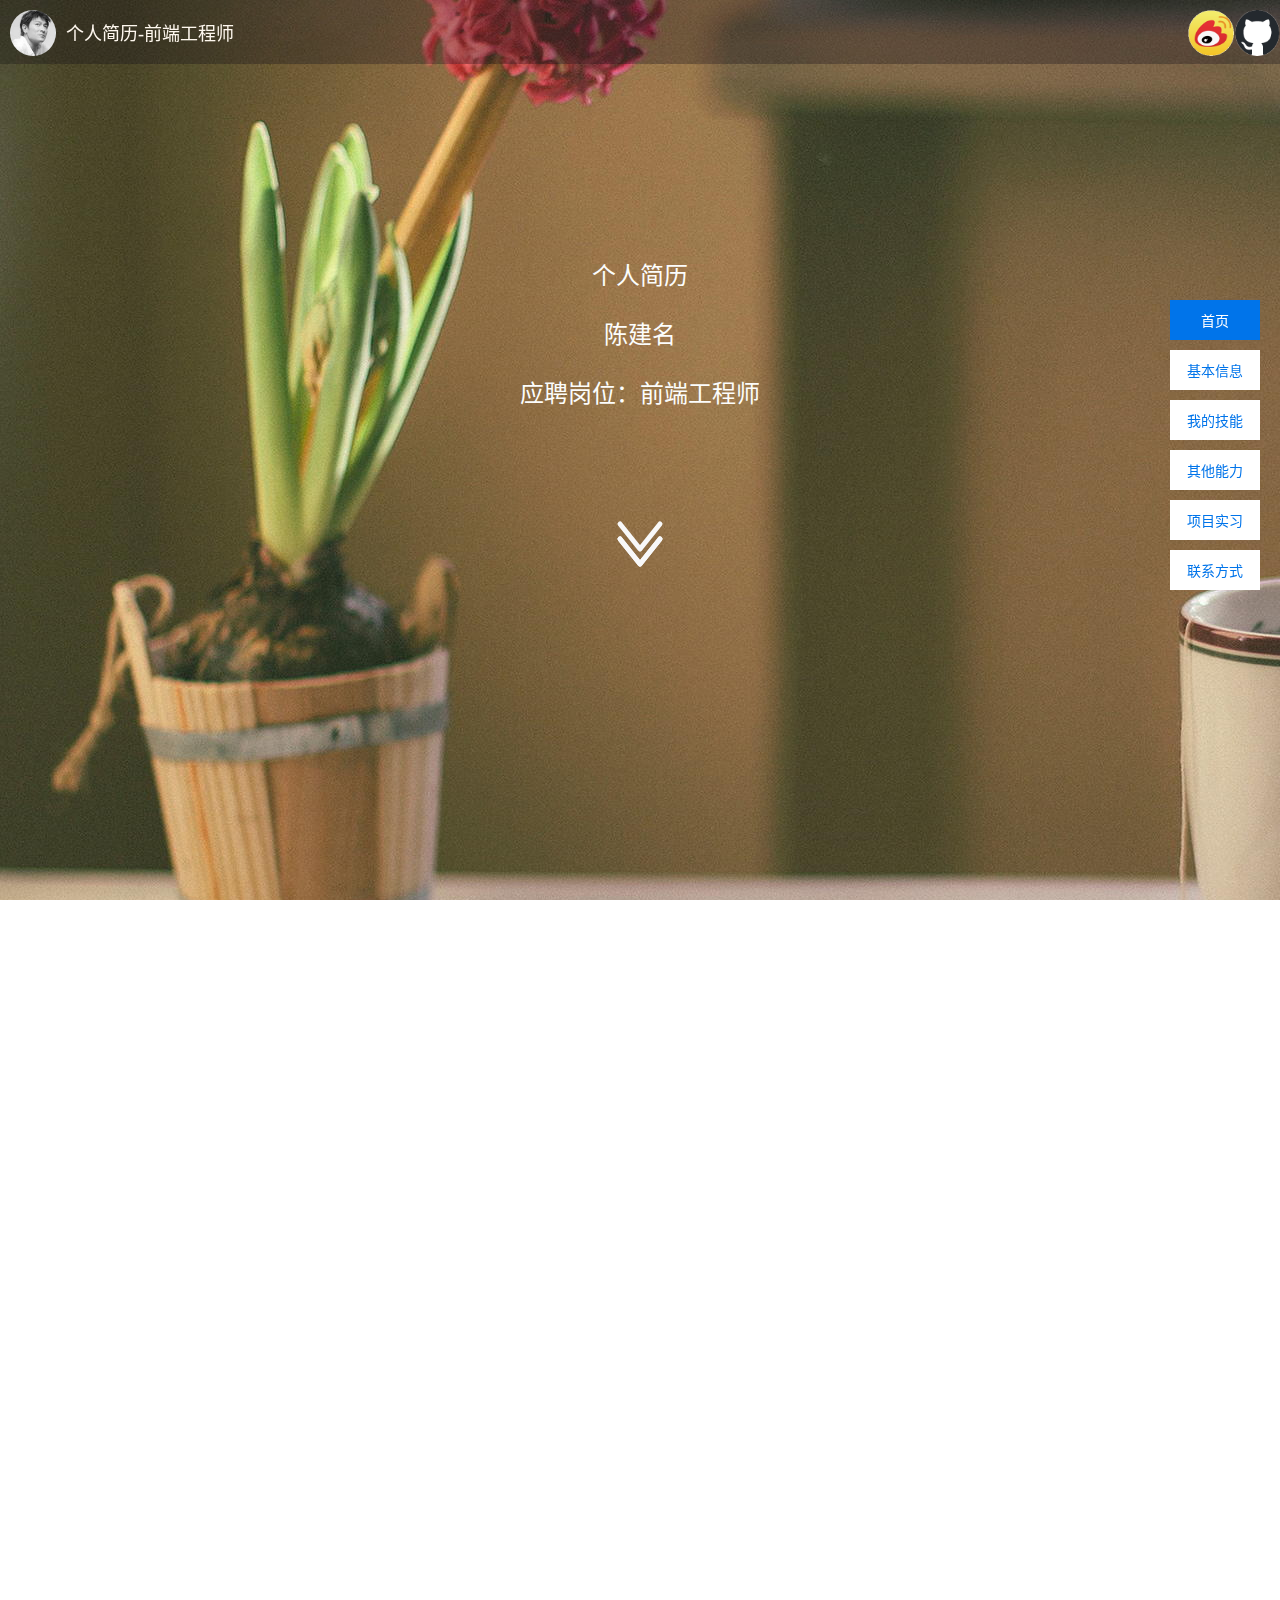
==== index.html @ e1032982 "finish the 3rd page" ====
<!DOCTYPE html>
<html lang="zh-CN">
<head>
<meta charset="utf-8">
<meta content="width=device-width, initial-scale=1, maximum-scale=1, user-scalable=0" name="viewport">
<title>前端工程师-简历</title>
<link rel="stylesheet" href="css/jquery.fullPage.css">
<link rel="stylesheet" href="css/index.css">
<script src="js/jquery-1.8.3.min.js"></script>
<script src="js/jquery.fullPage.min.js"></script>
<script src="js/index.js"></script>
<script src="js/jqbar.js" type="text/javascript"></script>
</head>

<body>
	<div class="banner-top">
		<img class="head" src="images/head.jpg"/>
		<div class="re" alt="Resume-ChenJianming">个人简历-前端工程师</div>
		<img class="social-network" src="images/github.png">
		<img class="social-network" src="images/sinaweibo.png">
	</div>

	<ul id="menu">
		<li data-menuanchor="page1" class="active"><a href="#page1">首页</a></li>
		<li data-menuanchor="page2"><a href="#page2">基本信息</a></li>
		<li data-menuanchor="page3"><a href="#page3">我的技能</a></li>
		<li data-menuanchor="page4"><a href="#page4">其他能力</a></li>
		<li data-menuanchor="page5"><a href="#page5">项目实习</a></li>
		<li data-menuanchor="page6"><a href="#page6">联系方式</a></li>
	</ul>

	<div id="dowebok">
	
		<div class="section">			<!-- 第一页 -->
			<div class="box1">
				<div class="b1-text">
					<p >个人简历</p>
					<p>陈建名</p>
					<p>应聘岗位：前端工程师</p>
					<div id="down">
						<canvas id="downCanvas" width="50" height="50">你的浏览器不支持canvas，请下载更新版本的浏览器
						</canvas>
					</div>
				</div>
			</div>

		</div>
		<div class="section">
			<div class="box2">					<!-- 第二页 -->
				<div class="box2-top">
						<!-- 上半边内容 -->
					<img class="b2-me" src="images/me2.png"/>
					<ul class="b2-text">
						<li><img src="images/user.png"><a>姓名：陈建名</a></li>
						<li><img src="images/home.png"><a>家乡：四川宜宾</a></li>
						<li><img src="images/win.png"><a>学历：硕士</a></li>
						<li><img src="images/world.png"><a>学校：北京邮电大学</a></li>
						<li><img src="images/phone.png"><a>英语：CET-6</a></li>
						<li><img src="images/mail.png"><a>兴趣：运动、旅游</a></li>
					</ul>

				</div>
				<div class="box2-bottom">
					<!-- 下半边内容 -->
					<ul>
						<p class="follow">心路历程</p>
						<li>在求职路上不断探索的我，2015年大学毕业进入银行电子银行部，对我来说诗和远方越来越远。体制、悠闲、乏味的生活方式并不是我的Style，理想还在么？</li>
						<img src="images/arrow.png">
						<li>2016年，重新思考自己的未来，寻找到自己的快乐才是生活和工作向前走的最佳动力。前端技术再一次来到了我的面前，coding给我带来了浸入感。</li>
						<img src="images/arrow.png">
						<li>2017年：</br>心之所向，素履以往；</br>生如逆旅，一苇以航。</br>Fllowing My Heart!相信未来的一切会更佳美好。</li>
					</ul>
				</div>
			</div>
		</div>
		<div class="section">
			<div class="box3">     <!--  第三页内容 -->
				<div class="b3-left">
					<ul class="logos">
						<li class="htmllogo"></li>
						<li class="csslogo"></li>
						<li class="jslogo"></li></br>
						<li class="jquerylogo"></li>
						<li class="reactlogo"></li>
					</ul>
					<!-- <div >
						<img  scr=".images/html.png">
						<img  scr=".images/css.png">
						<img  scr=".images/js.png"></br>
						<img scr=".images/jquery.png">
						<img  scr=".images/react.png">
					</div> -->
					<!-- 第三页 -->
					<div class="container">
						<div class="six columns">
							<div class="bars MT30">
								<div id="bar-1">
								</div>
								<div id="bar-2">
								</div>
								<div id="bar-3">
								</div>
								<div id="bar-4">
								</div>
								<div id="bar-5">
								</div>
								<div id="bar-6">
								</div>
							</div>
						</div>
					</div>
				</div>
				<div class="b3-right">
					<div class="skill-1"><p>深刻理解Web标准，熟悉HTML盒模型和各类布局方式，能够根据需求搭配css实现页面布局和交互效果等较复杂的布局。</p></div>
					<div class="skill-2"><p>熟练运用css及css3新属性，注重浏览器兼容性，掌握css预编译器Less及Sass，正在学习和实践响应式布局。</p></div>
					<div class="skill-3"><p>对闭包、作用域、面向对象编程思想有一定了解，能够熟练编写JavaScript原生代码，掌握jQuery，注重性能优化。</p></div>
					<div class="skill-4"><p>熟练使用Sublime、chrome等开发和调试工具，熟悉Gulp node.js等工具，熟悉C、C++、SQL、VB等语言。正在深入学习React.js。</p></div>
				</div>
			</div>
		</div>
		<div class="section">
			<div class="box4"> 		<!-- 	第四页内容 -->
				<h3>其他能力</h3>
				<p>定的菜单没有默认的样式，你需要自行编写</p>
			</div>
		</div>
		<div class="section">
			<div class="box5">			<!-- 第五页内容 -->
				<h3>项目实习</h3>
				<p>定的菜单没有默认的样式，你需要自行编写</p>
			</div>
		</div>
		<div class="section">
			<div class="box6">			<!-- 第六页内容 -->
				<h3>联系方式</h3>
				<p>定的菜单没有默认的样式，你需要自行编写</p>
			</div>
		</div>
	</div>

<a href="http://www.dowebok.com/" style="display: none;">dowebok</a>
<a href="http://www.dowebok.com/77.html" style="display: none;">jQuery全屏滚动插件fullPage.js</a>

</body>
</html>
---- css/index.css ----
#menu { position: fixed; right: 20px; top: 50%; width: 90px; margin: -160px 0 0; padding: 0; list-style-type: none; z-index: 70;}
#menu li { margin-top: 10px; font: 14px "Microsoft Yahei";}
#menu a { display: block; padding: 10px 0; background-color: #fff; color: #0074EA; text-align: center; text-decoration: none;}
#menu .active a { color: #fff; background-color: rgb(0, 116, 234);}
.banner-top {height: 64px; width:100%;  position: fixed;z-index: 100;background-color: #ADADAD;background: rgba(14, 10, 22,0.3);filter:alpha(opacity=30); }
.re{ margin-top: 19px; color:#FFF8EF;font-size: 18px;display: inline-block;}
.head {height: 46px;width:46px; float: left;margin: 10px;border-radius: 23px; -webkit-border-radius:23px; vertical-align: middle;}
.social-network {height: 46px;width:46px;float: right;border-radius: 23px; -webkit-border-radius:23px;padding-top: 10px; padding-bottom: 10px;}
.section {  font: 18px "Microsoft Yahei"; color: #393939;}
.box1 { position: relative; width:100%; height: 100%; margin: 0 auto; background-image: url(../images/11.jpg); overflow: hidden;}
.box2 { position: relative; width:100%; height: 100%; margin: 0 auto; background-image: url(../images/bg6.png); overflow: hidden;}
.box3 { position: relative; width:100%; height: 100%; margin: 0 auto; background-image: url(../images/bg3.png); overflow: hidden;}
.box4 { position: relative; width:100%; height: 100%; margin: 0 auto; background-image: url(../images/bg4.png); overflow: hidden;}
.box5 { position: relative; width:100%; height: 100%; margin: 0 auto; background-image: url(../images/bg5.png); overflow: hidden;}
.box6 { position: relative; width:100%; height: 100%; margin: 0 auto; background-image: url(../images/bg6.png); overflow: hidden;}
/*第一页的内容*/
.b1-text {width:400px;height: 450px; margin: 20% auto;text-align: center;}
.b1-text p{ font-size: 24px;color:#FCFDFC; }
@-moz-keyframes myMove {  0% {padding-top:30px;}  100% {padding-top:50px;}}
@-webkit-keyframes myMove {  0% {padding-top:30px;}  100% {padding-top:50px;}}
@-o-keyframes myMove {  0% {padding-top:30px;}  100% {padding-top:50px;}}
@keyframes myMove {  0% {padding-top:30px;}  100% {padding-top:50px;}}
#down {  text-align: center;  height: 150px; margin-top:110px; -moz-animation: myMove 1s linear infinite alternate;   -webkit-animation: myMove 1s linear infinite alternate;  -o-animation: myMove 1s linear infinite alternate;  animation: myMove 1s linear infinite alternate;}

/*第二页的内容*/
.box2-top { text-align: center;margin-top: 100px;  }
.b2-me {width:379px; height:279px;margin:9px 0 0 100px; border-radius: 20px;-webkit-border-radius:20px;}
.b2-text {width:300px;height:267px;margin:14px 0 0 20px;margin-left:20px;vertical-align:top;display: inline-block;text-align: left;}
.b2-text li{margin-top: 15px;list-style-type:none;}
.b2-text img{ width: 20px; height: 20px; margin-left:15px;vertical-align: middle;}
.b2-text a{vertical-align: middle;margin-left:15px;}
.box2-bottom {border-top:2px dashed gray;border-bottom:2px dashed gray;margin-top:20px;text-align: center;}
/*.box2-bottom p{width:23px;height:120px;display:inline-block; font-size:23px;}
*/
/*.box2-bottom ul{display: inline-block;}*/

.box2-bottom li{ width: 220px;height: 160px;margin:10px 0 0 0;border:3px solid #003359;border-radius: 20px;padding:4px;vertical-align:middle;list-style-type: none;display: inline-block;text-align: left; }
.box2-bottom img{width: 130px;height: 108px;vertical-align: middle;}
.box2-bottom p{width:23px;height:120px;margin-right: 10px;display:inline-block; font-size:23px;font-weight:900;vertical-align: middle;}
/*第三页的内容*/
.b3-left{display: inline-block;margin:0 0 0 60px;vertical-align: top;}
/*logos*/
.logos{width: 450px;height: 250px;margin:98px 0 0 0;}
.logos li{list-style-type: none;display: inline-block;}
/*.logos img{border:1px solid green;}*/
.htmllogo{width:118px;height:144px;background: url(../images/html.png);background-size: ;background-repeat: no-repeat;}
.csslogo{width:118px;height:144px;background: url(../images/css.png);background-size:117px 144px;background-repeat: no-repeat;}
.jslogo{width:118px;height:144px;background: url(../images/js.png);background-size:140px 150px ;background-repeat: no-repeat;}
.jquerylogo{width:200px;height:78px;background: url(../images/jquery.png);background-size:200px ;background-repeat: no-repeat;}
.reactlogo{width:214px;height:93px;background: url(../images/react.png);background-size:200px ;background-repeat: no-repeat;}

/*2、柱状条*/
.jqbar{position: relative;top: 70px;}
.jqbar.horizontal span{display: inline-block;margin-left: 5px;font-size: 11px;font-weight: bold;}
.jqbar.horizontal .bar-percent{font-size: 11px;font-weight: bold;height: 20px;margin-bottom: 5px;}
.container{width: 450px;margin: 40px 0 30px 0; height: 290px;position: relative; color: #555;}
.column, .columns{float: left;display: inline;margin-left: 10px;margin-right: 10px;}/*.row{margin-bottom: 20px;}*/
#bar-1{top: 20px;}
#bar-2{top: 28px;}
#bar-3{top: 36px;}
#bar-4{top: 44px;}
#bar-5{top: 52px;}
#bar-6{top: 60px;}
.jqbar.horizontal .bar-label{text-align: right;width: 90px;vertical-align: middle;}
.bar-level {vertical-align: middle;}
/*详细技能说明*/
.b3-right{width: 682px;height: 700px;display: inline-block;vertical-align: top;position: relative;}
.b3-right div{width: 230px;height: 230px;border-radius: 50%;-moz-box-shadow: 10px 10px 5px #888888; -webkit-box-shadow: 10px 10px 5px #888888;box-shadow: 10px 10px 5px #888888;}
.skill-1{position: absolute;top:70px;left:10px;border:10px solid #F26432;}
.b3-right p{position: absolute;top:0;left:0;bottom:0;right:0;width:169px;height:150px;margin:auto;}
.skill-2{position: absolute;top:124px;left:318px;border:10px solid #3799D6;}
.skill-3{position: absolute;top:370px;left:15px;border:10px solid #FDDA3F;}
.skill-4{position: absolute;top:420px;left:332px;border:10px solid #EA805C;}

/*第四页内容*/
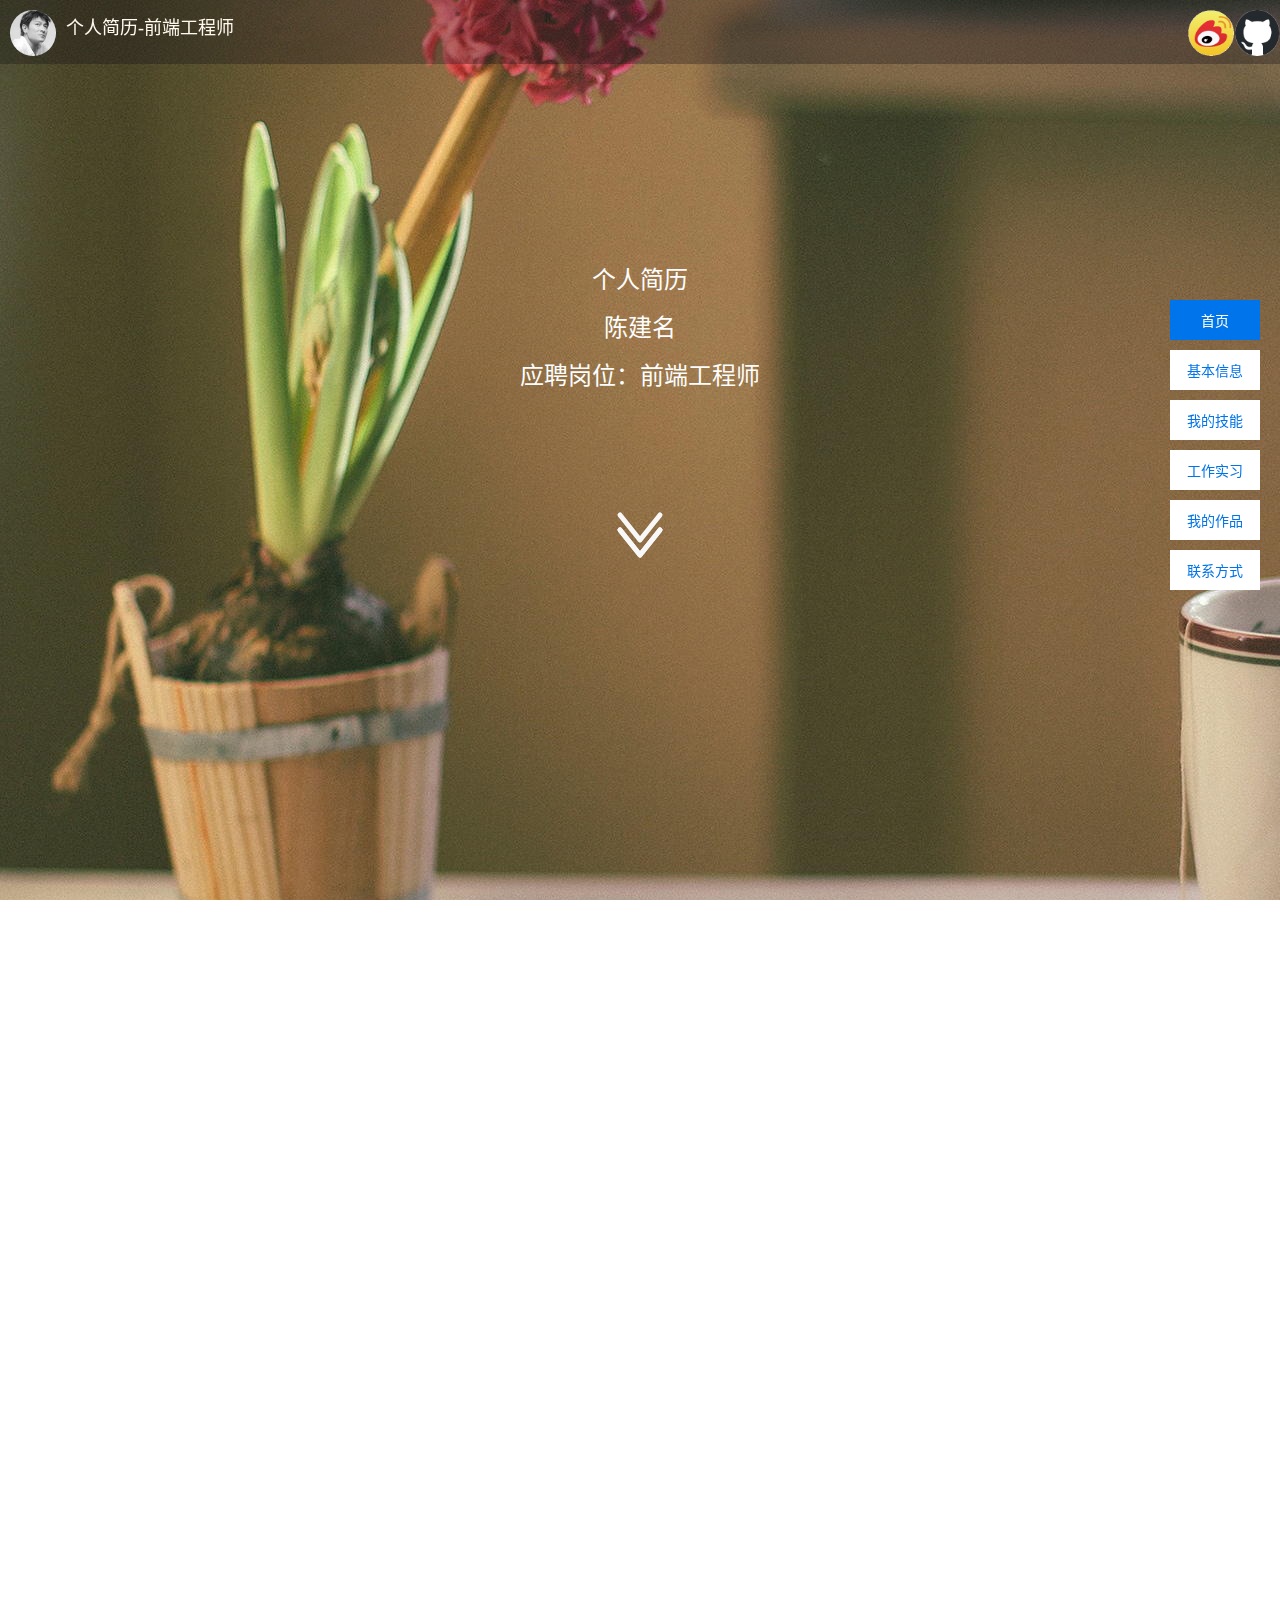
==== commit 2f2bb471: "change 4rd" ====
--- a/index.html
+++ b/index.html
@@ -24,8 +24,8 @@
 		<li data-menuanchor="page1" class="active"><a href="#page1">首页</a></li>
 		<li data-menuanchor="page2"><a href="#page2">基本信息</a></li>
 		<li data-menuanchor="page3"><a href="#page3">我的技能</a></li>
-		<li data-menuanchor="page4"><a href="#page4">其他能力</a></li>
-		<li data-menuanchor="page5"><a href="#page5">项目实习</a></li>
+		<li data-menuanchor="page4"><a href="#page4">工作实习</a></li>
+		<li data-menuanchor="page5"><a href="#page5">我的作品</a></li>
 		<li data-menuanchor="page6"><a href="#page6">联系方式</a></li>
 	</ul>
 
@@ -114,14 +114,69 @@
 					<div class="skill-1"><p>深刻理解Web标准，熟悉HTML盒模型和各类布局方式，能够根据需求搭配css实现页面布局和交互效果等较复杂的布局。</p></div>
 					<div class="skill-2"><p>熟练运用css及css3新属性，注重浏览器兼容性，掌握css预编译器Less及Sass，正在学习和实践响应式布局。</p></div>
 					<div class="skill-3"><p>对闭包、作用域、面向对象编程思想有一定了解，能够熟练编写JavaScript原生代码，掌握jQuery，注重性能优化。</p></div>
-					<div class="skill-4"><p>熟练使用Sublime、chrome等开发和调试工具，熟悉Gulp node.js等工具，熟悉C、C++、SQL、VB等语言。正在深入学习React.js。</p></div>
+					<div class="skill-4"><p>熟练使用Sublime、chrome等开发调试工具，熟悉Gulp node.js等工具，C、C++、SQL、VB等语言。正深入学习React.js。</p></div>
 				</div>
 			</div>
 		</div>
 		<div class="section">
 			<div class="box4"> 		<!-- 	第四页内容 -->
-				<h3>其他能力</h3>
-				<p>定的菜单没有默认的样式，你需要自行编写</p>
+				<div class="b4-top">
+					<ul>
+						<li class="timeline-top first-top">
+							<div class="work">北京久其软件股份有限公司（系统实施工程师）</br>进行电信集团统计系统的搭建，维护系统稳定，管理Oracle数据库，定期对各省市数据进行提取和推送，通过指标代码及计算方法，从数据库提取数据制作数据统计表、财务报表、数据分析表等。
+							</div>
+							<ul class="skills">
+								<li>SQL</li><li>EXCEL</li><li>Oracle</li><li>Weblogic</li>
+							</ul>
+							<img class="point-up" src="./images/smallpoint.png"/>
+						</li>
+						<li class="timeline-top-time"><p>2012.12-2014.03</p></li>
+						<li class="timeline-top">
+							<div class="work">北京全点通科技有限公司（客户经理、技术支持）</br>学习相关的通信知识和操作技能，利用TCP/IP技术进行专线的测试与维护，为客户配置H3C路由器；整理业务开通流程，分析流程中的关键路径和难点，优化和改进业务流程；分析客户需求，协助公司客户开通专线业务。
+							</div>
+							<ul class="skills">
+								<li>TCP/IP</li><li>沟通技能</li><li>障碍处理</li>
+							</ul>
+							<img class="point-up" src="./images/smallpoint.png"/>
+						</li>
+						<li class="timeline-top-time"><p>2014.07-2014.10</p></li>
+						<li class="timeline-top">
+							<div class="work">成都农商银行（电子银行条线管培生）
+</br>学习电子商务支付平台建设需求文档，参与某国企代扣系统测试。在业务部门轮岗，学习银行柜台业务、小微业务和公司业务；学习人民银行关于金融机构及第三方支付的相关法律文件；参与电子银行部分配的项目任务，对他行智能银行进行调研和分析，撰写研究报告。
+							</div>
+							<ul class="skills">
+								<li>HTML</li><li>CSS</li><li>JavaScript</li><li>jQuery</li><li>Ajax</li>
+							</ul>
+							<img class="point-up" src="./images/smallpoint.png"/>
+						</li>
+					</ul>
+				</div>
+				<div class="b4-middle"></div>
+				<div class="b4-bottom">
+					<ul>
+						<li class="timeline-bottom-time first-bottom"><p>2011.03-2011.06</p>
+						</li>
+						<li class="timeline-bottom">
+							<div class="work-2">国家社会科学基金项目（研究生科研）</br>进行项目课题《交互式创新扩散的社会系统影响机制研究》相关的文献研究，撰写基于Agent建模的文献综述，利用NetLogo开发环境，进行多智能主体建模，并对经济社会系统进行仿真实验。
+							</div>
+							<ul class="skills-2">
+								<li>Agent-Based Modeling</li><li>NetLogo（Logo语言）</li>
+							</ul>
+							<img class="point-down" src="./images/timepoint2.png"/>
+						</li>
+						<li class="timeline-bottom-time"><p> 2013.05-2014.05</p></li>
+						<li class="timeline-bottom">
+							<div class="work-2">E+教育创业团队	（运营策划、网页制作）</br>负责“E加教育”微信公众平台的申请、维护和信息发布；学习前端HTML/CSS，设计网站布局，与美工和开发人员沟通，协助完成网站的开发，对网站架构有了一定的了解。对E+教育商业模式进行探索性调研，进行同类教育产品的分析，课程设计和活动策划等。
+							</div>
+							<ul class="skills-2">
+								<li>HTML</li><li>CSS </li>
+							</ul>
+							<img class="point-down" src="./images/timepoint2.png"/>
+						</li>
+						<li class="timeline-bottom-time"><p>2015.07-2017.02</p></li>
+						
+					</ul>
+				</div>
 			</div>
 		</div>
 		<div class="section">
@@ -138,8 +193,7 @@
 		</div>
 	</div>
 
-<a href="http://www.dowebok.com/" style="display: none;">dowebok</a>
-<a href="http://www.dowebok.com/77.html" style="display: none;">jQuery全屏滚动插件fullPage.js</a>
+
 
 </body>
 </html>--- a/css/index.css
+++ b/css/index.css
@@ -1,3 +1,70 @@
+/* 
+html5doctor.com Reset Stylesheet
+v1.4.1 
+2010-03-01
+Author: Richard Clark - http://richclarkdesign.com
+*/
+
+html, body, div, span, object, iframe,
+h1, h2, h3, h4, h5, h6, p, blockquote, pre,
+abbr, address, cite, code,
+del, dfn, em, img, ins, kbd, q, samp,
+small, strong, sub, sup, var,
+b, i,
+dl, dt, dd, ol, ul, li,
+fieldset, form, label, legend,
+table, caption, tbody, tfoot, thead, tr, th, td,
+article, aside, canvas, details, figcaption, figure, 
+footer, header, hgroup, menu, nav, section, summary,
+time, mark, audio, video {
+    margin:0;
+    padding:0;
+    border:0;
+    outline:0;
+    font-size:100%;
+    vertical-align:baseline;
+    background:transparent;
+}
+
+body {
+    line-height:1;
+}
+
+:focus {
+	outline: 1;
+}
+
+article,aside,canvas,details,figcaption,figure,
+footer,header,hgroup,menu,nav,section,summary { 
+    display:block;
+}
+
+nav ul {
+    list-style:none;
+}
+li {list-style-type: none;}
+
+blockquote, q {
+    quotes:none;
+}
+
+blockquote:before, blockquote:after,
+q:before, q:after {
+    content:'';
+    content:none;
+}
+
+a {
+    margin:0;
+    padding:0;
+    border:0;
+    font-size:100%;
+    vertical-align:baseline;
+    background:transparent;
+}
+
+
+
 #menu { position: fixed; right: 20px; top: 50%; width: 90px; margin: -160px 0 0; padding: 0; list-style-type: none; z-index: 70;}
 #menu li { margin-top: 10px; font: 14px "Microsoft Yahei";}
 #menu a { display: block; padding: 10px 0; background-color: #fff; color: #0074EA; text-align: center; text-decoration: none;}
@@ -15,13 +82,13 @@
 .box6 { position: relative; width:100%; height: 100%; margin: 0 auto; background-image: url(../images/bg6.png); overflow: hidden;}
 /*第一页的内容*/
 .b1-text {width:400px;height: 450px; margin: 20% auto;text-align: center;}
-.b1-text p{ font-size: 24px;color:#FCFDFC; }
+.b1-text p{ font-size: 24px;color:#FCFDFC;line-height: 2; }
 @-moz-keyframes myMove {  0% {padding-top:30px;}  100% {padding-top:50px;}}
 @-webkit-keyframes myMove {  0% {padding-top:30px;}  100% {padding-top:50px;}}
 @-o-keyframes myMove {  0% {padding-top:30px;}  100% {padding-top:50px;}}
 @keyframes myMove {  0% {padding-top:30px;}  100% {padding-top:50px;}}
 #down {  text-align: center;  height: 150px; margin-top:110px; -moz-animation: myMove 1s linear infinite alternate;   -webkit-animation: myMove 1s linear infinite alternate;  -o-animation: myMove 1s linear infinite alternate;  animation: myMove 1s linear infinite alternate;}
-
+#downCanvas{margin: 0 auto;}
 /*第二页的内容*/
 .box2-top { text-align: center;margin-top: 100px;  }
 .b2-me {width:379px; height:279px;margin:9px 0 0 100px; border-radius: 20px;-webkit-border-radius:20px;}
@@ -29,12 +96,13 @@
 .b2-text li{margin-top: 15px;list-style-type:none;}
 .b2-text img{ width: 20px; height: 20px; margin-left:15px;vertical-align: middle;}
 .b2-text a{vertical-align: middle;margin-left:15px;}
-.box2-bottom {border-top:2px dashed gray;border-bottom:2px dashed gray;margin-top:20px;text-align: center;}
+.box2-bottom {border-top:2px dashed gray;margin-top:20px;text-align: center;}
 /*.box2-bottom p{width:23px;height:120px;display:inline-block; font-size:23px;}
 */
 /*.box2-bottom ul{display: inline-block;}*/
-
-.box2-bottom li{ width: 220px;height: 160px;margin:10px 0 0 0;border:3px solid #003359;border-radius: 20px;padding:4px;vertical-align:middle;list-style-type: none;display: inline-block;text-align: left; }
+.box2-bottom li{ width: 220px;height: 160px;margin:10px 0 0 0;border:3px solid #003359;border-radius: 20px;padding:4px;vertical-align:middle;list-style-type: none;display: inline-block;text-align: left;font-size: 17px;
+    padding: 5px 5px 5px 11px;
+    line-height: 1.5; }
 .box2-bottom img{width: 130px;height: 108px;vertical-align: middle;}
 .box2-bottom p{width:23px;height:120px;margin-right: 10px;display:inline-block; font-size:23px;font-weight:900;vertical-align: middle;}
 /*第三页的内容*/
@@ -53,7 +121,7 @@
 .jqbar{position: relative;top: 70px;}
 .jqbar.horizontal span{display: inline-block;margin-left: 5px;font-size: 11px;font-weight: bold;}
 .jqbar.horizontal .bar-percent{font-size: 11px;font-weight: bold;height: 20px;margin-bottom: 5px;}
-.container{width: 450px;margin: 40px 0 30px 0; height: 290px;position: relative; color: #555;}
+.container{width: 450px;margin: 0px 0 30px 0; height: 290px;position: relative; color: #555;}
 .column, .columns{float: left;display: inline;margin-left: 10px;margin-right: 10px;}/*.row{margin-bottom: 20px;}*/
 #bar-1{top: 20px;}
 #bar-2{top: 28px;}
@@ -67,9 +135,29 @@
 .b3-right{width: 682px;height: 700px;display: inline-block;vertical-align: top;position: relative;}
 .b3-right div{width: 230px;height: 230px;border-radius: 50%;-moz-box-shadow: 10px 10px 5px #888888; -webkit-box-shadow: 10px 10px 5px #888888;box-shadow: 10px 10px 5px #888888;}
 .skill-1{position: absolute;top:70px;left:10px;border:10px solid #F26432;}
-.b3-right p{position: absolute;top:0;left:0;bottom:0;right:0;width:169px;height:150px;margin:auto;}
-.skill-2{position: absolute;top:124px;left:318px;border:10px solid #3799D6;}
-.skill-3{position: absolute;top:370px;left:15px;border:10px solid #FDDA3F;}
-.skill-4{position: absolute;top:420px;left:332px;border:10px solid #EA805C;}
+.b3-right p{position: absolute;top:0;left:0;bottom:0;right:0;width:169px;height:150px;margin:auto;font-size: 16px;line-height: 1.5em;padding: 10px;}
+.skill-2{position: absolute;top:114px;left:300px;border:10px solid #3799D6;}
+.skill-3{position: absolute;top:330px;left:15px;border:10px solid #FDDA3F;}
+.skill-4{position: absolute;top:380px;left:312px;border:10px solid #EA805C;}
 
-/*第四页内容*/+/*第四页内容*/
+/*上*/
+.b4-top{width: 100%;height: 350px;}
+.timeline-top{border:1px solid green;width: 250px;height: 250px;margin:100px 0 0 0;vertical-align: bottom;display:inline-block;position: relative;}
+.first-top{margin-left: 38px;}
+.timeline-top-time{border:1px solid green;width: 150px;text-align: center;font-size: 14px;display:inline-block;}
+.work{width: 160px;vertical-align: middle;display:inline-block;font-size: 14px;}
+.skills{width: 80px;vertical-align: middle;display:inline-block;font-size: 14px;}
+.skills li{padding-left: 10px;}
+.point-up{ width: 33px; height: 52px;top:204px;left: 102px; position: absolute;}
+/*中*/
+.b4-middle{width: 100%;height: 20px;background:url(../images/timeline.png);background-repeat: repeat-x;}
+/*下*/
+.b4-bottom{width: 100%;height: 300px;}
+.timeline-bottom{border:1px solid green;width: 250px;height: 250px;margin:0;vertical-align: top;display:inline-block;position: relative;}
+.timeline-bottom-time{border:1px solid green;width: 150px;text-align: center;font-size: 14px;display:inline-block;}
+.first-bottom{margin-left: 82px;}
+.work-2{width: 160px;margin-top: 60px;vertical-align: middle;display:inline-block;font-size: 14px;}
+.skills-2{width: 80px;vertical-align: middle;display:inline-block;font-size: 14px;}
+.skills-2 li{padding-left: 10px;}
+.point-down{ width: 33px; height: 52px;top:2px;left: 115px; position: absolute;}
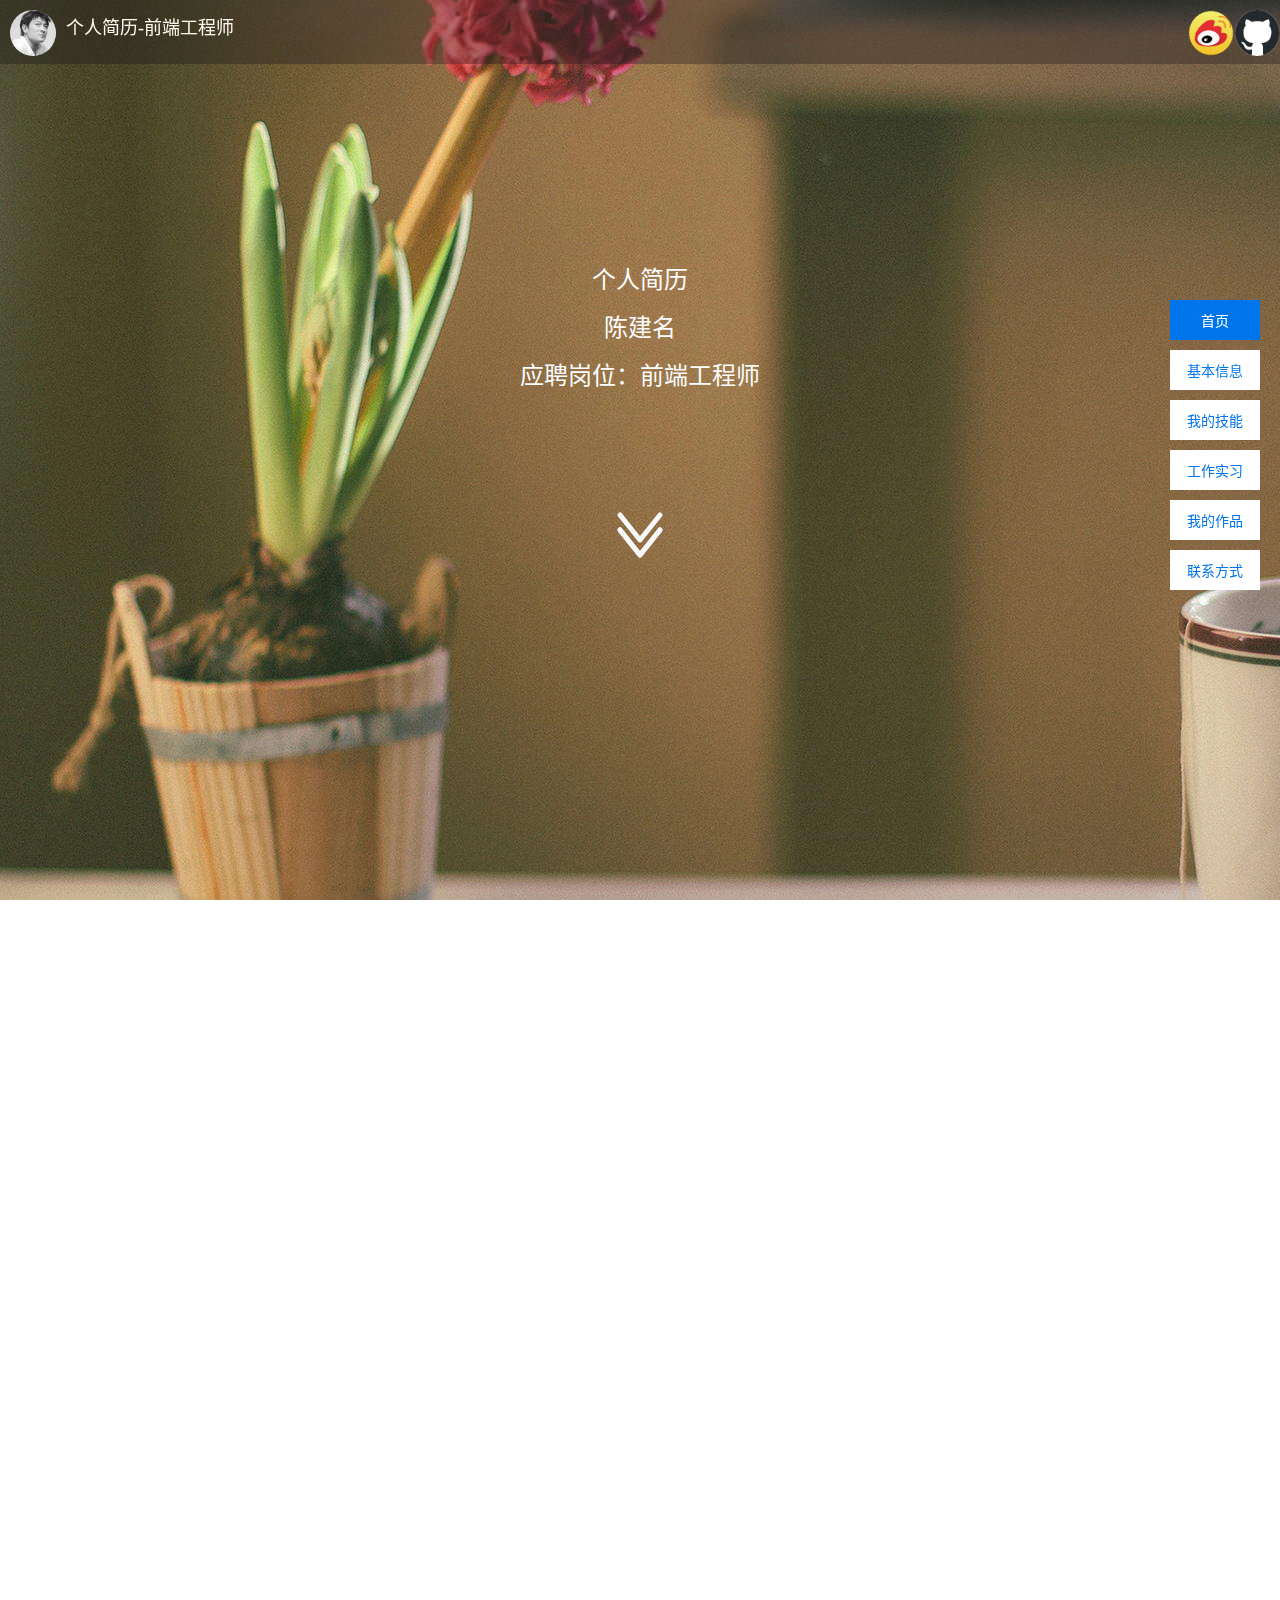
==== commit 56b10f0e: "finish 5rd page" ====
--- a/index.html
+++ b/index.html
@@ -83,13 +83,6 @@
 						<li class="jquerylogo"></li>
 						<li class="reactlogo"></li>
 					</ul>
-					<!-- <div >
-						<img  scr=".images/html.png">
-						<img  scr=".images/css.png">
-						<img  scr=".images/js.png"></br>
-						<img scr=".images/jquery.png">
-						<img  scr=".images/react.png">
-					</div> -->
 					<!-- 第三页 -->
 					<div class="container">
 						<div class="six columns">
@@ -123,7 +116,7 @@
 				<div class="b4-top">
 					<ul>
 						<li class="timeline-top first-top">
-							<div class="work">北京久其软件股份有限公司（系统实施工程师）</br>进行电信集团统计系统的搭建，维护系统稳定，管理Oracle数据库，定期对各省市数据进行提取和推送，通过指标代码及计算方法，从数据库提取数据制作数据统计表、财务报表、数据分析表等。
+							<div class="work"><span>北京久其软件</span></br>（系统实施工程师）</br>进行电信集团统计系统的搭建，维护系统稳定，管理Oracle数据库，定期对各省市数据进行提取和推送，通过指标代码及计算方法，从数据库提取数据制作数据统计表、财务报表、数据分析表等。
 							</div>
 							<ul class="skills">
 								<li>SQL</li><li>EXCEL</li><li>Oracle</li><li>Weblogic</li>
@@ -132,7 +125,7 @@
 						</li>
 						<li class="timeline-top-time"><p>2012.12-2014.03</p></li>
 						<li class="timeline-top">
-							<div class="work">北京全点通科技有限公司（客户经理、技术支持）</br>学习相关的通信知识和操作技能，利用TCP/IP技术进行专线的测试与维护，为客户配置H3C路由器；整理业务开通流程，分析流程中的关键路径和难点，优化和改进业务流程；分析客户需求，协助公司客户开通专线业务。
+							<div class="work"><span>北京全点通科技</span></br>（技术支持）</br>学习通信技术，利用TCP/IP技术进行专线测试与维护，配置H3C路由器；整理业务流程，分析流程中的关键路径和难点，优化和改进业务流程；分析客户需求，协助公司客户开通专线业务。
 							</div>
 							<ul class="skills">
 								<li>TCP/IP</li><li>沟通技能</li><li>障碍处理</li>
@@ -141,11 +134,11 @@
 						</li>
 						<li class="timeline-top-time"><p>2014.07-2014.10</p></li>
 						<li class="timeline-top">
-							<div class="work">成都农商银行（电子银行条线管培生）
-</br>学习电子商务支付平台建设需求文档，参与某国企代扣系统测试。在业务部门轮岗，学习银行柜台业务、小微业务和公司业务；学习人民银行关于金融机构及第三方支付的相关法律文件；参与电子银行部分配的项目任务，对他行智能银行进行调研和分析，撰写研究报告。
+							<div class="work"><span>成都农商银行</span></br>（电子银行管培生）
+</br>学习支付平台建设需求文档，参与代扣系统测试。在业务部轮学习柜面、小微及公司业务；学习金融机构及第三方支付的相关文件；参与电子银行项目，对他行智能银行进行调研和分析。
 							</div>
 							<ul class="skills">
-								<li>HTML</li><li>CSS</li><li>JavaScript</li><li>jQuery</li><li>Ajax</li>
+								<li>金融</li><li>电子商务</li><li>支付</li>
 							</ul>
 							<img class="point-up" src="./images/smallpoint.png"/>
 						</li>
@@ -157,16 +150,16 @@
 						<li class="timeline-bottom-time first-bottom"><p>2011.03-2011.06</p>
 						</li>
 						<li class="timeline-bottom">
-							<div class="work-2">国家社会科学基金项目（研究生科研）</br>进行项目课题《交互式创新扩散的社会系统影响机制研究》相关的文献研究，撰写基于Agent建模的文献综述，利用NetLogo开发环境，进行多智能主体建模，并对经济社会系统进行仿真实验。
+							<div class="work-2"><span>国家社会科学基金项目</span></br>（研究生科研）</br>进行项目课题《交互式创新扩散的社会系统影响机制研究》相关的研究；撰写基于Agent建模的文献综述，利用NetLogo开发环境，进行多智能主体建模，并对经济社会系统进行仿真实验。
 							</div>
 							<ul class="skills-2">
-								<li>Agent-Based Modeling</li><li>NetLogo（Logo语言）</li>
+								<li>Agent-Based Modeling</li><li>NetLogo</li>
 							</ul>
 							<img class="point-down" src="./images/timepoint2.png"/>
 						</li>
 						<li class="timeline-bottom-time"><p> 2013.05-2014.05</p></li>
 						<li class="timeline-bottom">
-							<div class="work-2">E+教育创业团队	（运营策划、网页制作）</br>负责“E加教育”微信公众平台的申请、维护和信息发布；学习前端HTML/CSS，设计网站布局，与美工和开发人员沟通，协助完成网站的开发，对网站架构有了一定的了解。对E+教育商业模式进行探索性调研，进行同类教育产品的分析，课程设计和活动策划等。
+							<div class="work-2"><span>E+教育创业团队</span></br>（运营策划、网页制作）</br>负责“E+”微信公众平台的运营；学习前端HTML/CSS，网站设计，并协助美工和开发人员完成网站的开发。对E+商业模式进行探索性调研，进行同类产品的分析，课程设计和活动策划等。
 							</div>
 							<ul class="skills-2">
 								<li>HTML</li><li>CSS </li>
@@ -174,26 +167,86 @@
 							<img class="point-down" src="./images/timepoint2.png"/>
 						</li>
 						<li class="timeline-bottom-time"><p>2015.07-2017.02</p></li>
-						
-					</ul>
+					</ul>
+					<div class="say">为成为前端工程师前进</div>
 				</div>
 			</div>
 		</div>
 		<div class="section">
 			<div class="box5">			<!-- 第五页内容 -->
-				<h3>项目实习</h3>
-				<p>定的菜单没有默认的样式，你需要自行编写</p>
+			 	<div class="slide">
+			 		<div class="prod">
+			 			<p class="prod-title">作品一<p>
+			 			<div class="prod-1">
+			 				<div class="prod-pic">
+			 					<img class="prod-pic1" src="./images/prod1_1.jpg"/>
+			 					<img class="prod-pic2" src="./images/prod1_2.jpg"/>
+			 					<img class="prod-pic3" src="./images/prod1_3.jpg"/>
+			 				</div>
+			 				<div class="prod-word">
+						 		<p>招聘直播网 　<button onclick="window.open('http://115.28.10.122/cm/index.html')">点击前往</button>　<button onclick="window.open('http://115.28.10.122/cm/list.html')">后台管理</button></p>
+						 		<span>Skills：</span>HTML/CSS3、JavaScript、jQuery、Ajax
+						 		<p>项目描述：</p>仿照某招聘网站的直播网，使用HTML/CSS对页面进行搭建，实现用户信息注册、留言，提供前后台的数据交互及管理。<p>实现技术：</p>
+						 		<ul>
+									<li>利用css+html等高度还原页面设计图</li>
+									<li>利用js、jQuery实现页面的特效</li>
+									<li>利用Ajax实现前后端的数据交互</li>
+								</ul>
+								<p>项目收获：</p>
+								<ul>
+									<li>熟悉了HTML/CSS、DOM的相关属性和功能</li>
+									<li>锻炼js和jQuery能力，并实现特定功能模块</li>
+									<li>对前端工程师的工作流程有了一定的认识，为未来的工作积累了经验</li>
+								</ul>
+			 				</div>
+			 			</div>
+			 		</div>
+			 	</div>
+        		<div class="slide">
+        			<div class="prod">
+        			<p class="prod-title">作品二<p>
+        			<div class="prod-1">
+			 				<div class="prod-pic">
+			 					<img class="prod-pic1" src="./images/prod2_1.jpg"/>
+			 					<img class="prod-pic2" src="./images/prod2_2.jpg"/>
+			 					<img class="prod-pic3" src="./images/prod2_3.jpg"/>
+			 				</div>
+			 				<div class="prod-word">
+						 		<p>网络简历 　<button onclick="window.open('http://115.28.10.122/resume')">点击前往</button></p>
+						 		<span>Skills：</span>HTML/CSS3、JavaScript、jQuery、动画
+						 		<p>项目描述：</p>构建本人的网络简历，为实现比纸质版更好的展示效果，并使用第三方插件实现了一些实用的动画特效<p>实现技术：</p>
+						 		<ul>
+									<li>利用HTML/CSS及第三方插件实现页面框架</li>
+									<li>利用js、jQuery、css3实现页面的特效</li>
+								</ul>
+								<p>项目收获：</p>
+								<ul>
+									<li>自己设计网站，并使用PS切图</li>
+									<li>熟悉了css3标准，解决常见兼容性问题</li>
+									<li>熟悉js、jQuery</li>
+								</ul>
+			 				</div>
+			 			</div>
+        			</div>
+        		</div>
 			</div>
 		</div>
 		<div class="section">
 			<div class="box6">			<!-- 第六页内容 -->
-				<h3>联系方式</h3>
-				<p>定的菜单没有默认的样式，你需要自行编写</p>
+				<div class="contacts">
+					<p>联系方式</p>
+					<ul>
+						<li><span>邮箱：</span>chenjycm@163.com</li>
+						<li><span>电话：</span>18108190419</li>
+						<li><span>微信：</span>154115435</li>
+						<li><span>Q  Q：</span>154115435</li>
+						<li><span>GitHub:</span><button onclick="window.open('https://github.com/chenjycm/')">个人GitHub</button></li>
+						<li><span>微博：</span><button onclick="window.open('http://weibo.com/chenjianming')">新浪微博</button></li>
+						<li><span>博客：</span><button onclick="window.open('http://blog.sina.com.cn/nibirus')">新浪博客</button></li>
+					</ul>
+				</div>
 			</div>
 		</div>
 	</div>
-
-
-
 </body>
 </html>--- a/css/index.css
+++ b/css/index.css
@@ -1,10 +1,3 @@
-/* 
-html5doctor.com Reset Stylesheet
-v1.4.1 
-2010-03-01
-Author: Richard Clark - http://richclarkdesign.com
-*/
-
 html, body, div, span, object, iframe,
 h1, h2, h3, h4, h5, h6, p, blockquote, pre,
 abbr, address, cite, code,
@@ -24,10 +17,12 @@
     font-size:100%;
     vertical-align:baseline;
     background:transparent;
+
 }
 
 body {
     line-height:1;
+    font-family: "Microsoft Yahei";
 }
 
 :focus {
@@ -62,8 +57,6 @@
     vertical-align:baseline;
     background:transparent;
 }
-
-
 
 #menu { position: fixed; right: 20px; top: 50%; width: 90px; margin: -160px 0 0; padding: 0; list-style-type: none; z-index: 70;}
 #menu li { margin-top: 10px; font: 14px "Microsoft Yahei";}
@@ -142,11 +135,12 @@
 
 /*第四页内容*/
 /*上*/
-.b4-top{width: 100%;height: 350px;}
-.timeline-top{border:1px solid green;width: 250px;height: 250px;margin:100px 0 0 0;vertical-align: bottom;display:inline-block;position: relative;}
+.b4-top{width: 100%;height: 330px;}
+.timeline-top{width: 250px;height: 250px;margin:80px 0 0 0;vertical-align: bottom;display:inline-block;position: relative;}
 .first-top{margin-left: 38px;}
-.timeline-top-time{border:1px solid green;width: 150px;text-align: center;font-size: 14px;display:inline-block;}
-.work{width: 160px;vertical-align: middle;display:inline-block;font-size: 14px;}
+.timeline-top-time{width: 150px;text-align: center;font-size: 14px;display:inline-block;}
+.work{width: 160px;vertical-align: middle;display:inline-block;font-size: 14px;text-align: center;border-right: 2px dashed #989898; padding-right: 2px;}
+.work span{ font-size: 16px; color: #2196F3;font-weight: 900;}
 .skills{width: 80px;vertical-align: middle;display:inline-block;font-size: 14px;}
 .skills li{padding-left: 10px;}
 .point-up{ width: 33px; height: 52px;top:204px;left: 102px; position: absolute;}
@@ -154,10 +148,31 @@
 .b4-middle{width: 100%;height: 20px;background:url(../images/timeline.png);background-repeat: repeat-x;}
 /*下*/
 .b4-bottom{width: 100%;height: 300px;}
-.timeline-bottom{border:1px solid green;width: 250px;height: 250px;margin:0;vertical-align: top;display:inline-block;position: relative;}
-.timeline-bottom-time{border:1px solid green;width: 150px;text-align: center;font-size: 14px;display:inline-block;}
+.timeline-bottom{width: 250px;height: 250px;margin:0;vertical-align: top;display:inline-block;position: relative;}
+.timeline-bottom-time{width: 150px;text-align: center;font-size: 14px;display:inline-block;}
 .first-bottom{margin-left: 82px;}
-.work-2{width: 160px;margin-top: 60px;vertical-align: middle;display:inline-block;font-size: 14px;}
+.work-2{width: 160px;margin-top: 60px;vertical-align: middle;display:inline-block;font-size: 14px;text-align: center;border-right: 2px dashed #989898; padding-right: 2px;}
+.work-2 span{ font-size: 16px; color: #2196F3;font-weight: 900;}
 .skills-2{width: 80px;vertical-align: middle;display:inline-block;font-size: 14px;}
 .skills-2 li{padding-left: 10px;}
 .point-down{ width: 33px; height: 52px;top:2px;left: 115px; position: absolute;}
+.say{width: 230px;height: 230px;position:absolute;top:370px;left:940px;background: url("../images/say.png");background-repeat: no-repeat;padding: 158px 6px 10px 1px;text-align: center;font-size: 16px; color: #FFFFFF;}
+
+
+/*第五页的内容*/
+.prod{width: 950px;height: 570px;margin: 27px 10px 10px 134px;text-align: center;}
+.prod-title{ font-size: 24px;font-weight: 900;color:#0074EA;margin-top: 20px;}
+.prod-pic{width:500px;height:512px;display:inline-block;position: relative;}
+.prod-pic img{ width: 348px;height: 192px;position: absolute;box-shadow: 5px 6px 5px #888888;}
+.prod-pic1 {top:10px;left:50px;z-index: 10;}
+.prod-pic2 {top:175px;left:80px;z-index: 9;}
+.prod-pic3 {top:350px;left:110px;z-index: 8;}
+.prod-word{width: 380px;height: 512px;padding:28px 20px;display: inline-block;vertical-align: top;text-align: left;line-height: 2;font-size: 16px;}
+.prod-word p{font-size: 18px;font-weight: 900;color:#392121;}
+.prod-word li{list-style-type: disc;}
+
+/*第六页的内容*/
+.contacts{border:5px solid #FFFFFF;border-radius:10%;width: 510px;height: 400px;margin: 0 auto;margin-top: 120px;}
+.contacts p{text-align: center;font-size: 24px;font-weight: 900;line-height: 2;margin-top: 20px}
+.contacts ul{margin: 98px 10px 10px 50px;}
+.contacts span{width: 82px;display: inline-block;}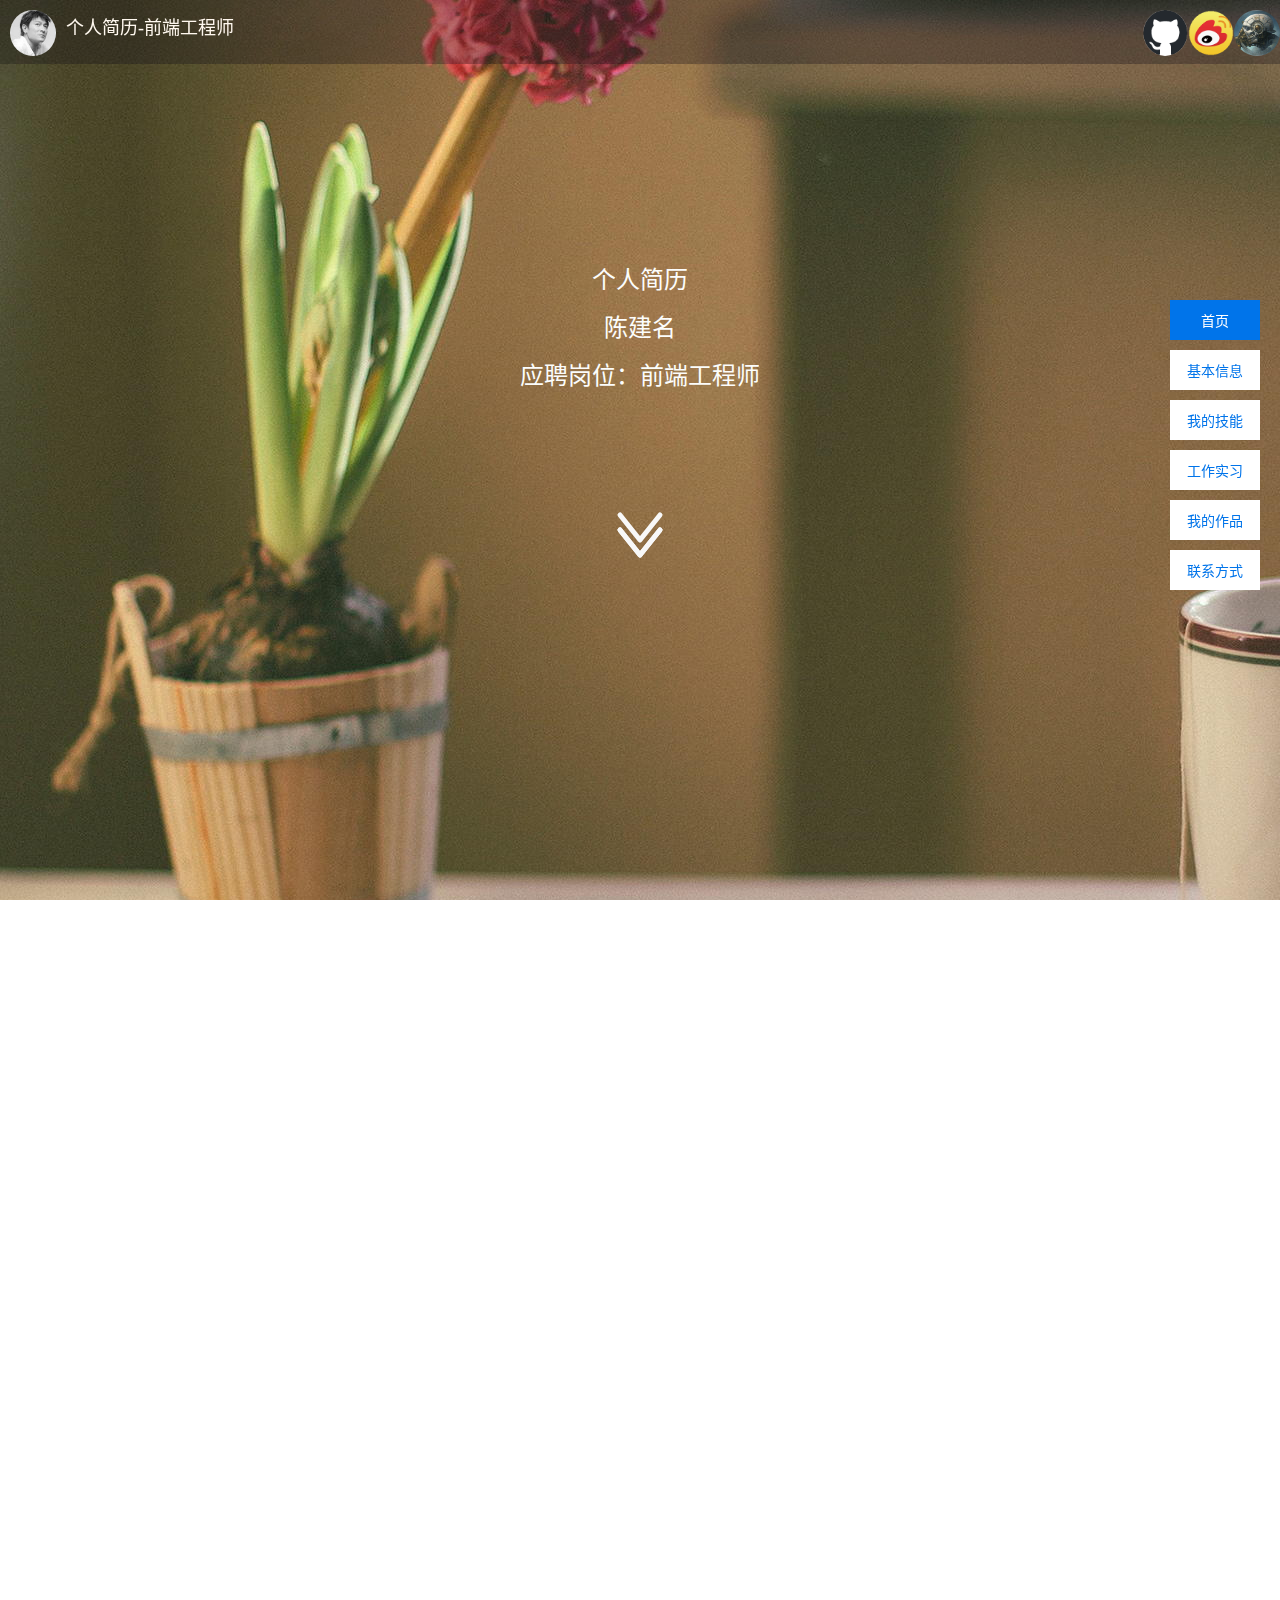
==== commit 30c66943: "add 1st 2cd animate" ====
--- a/index.html
+++ b/index.html
@@ -10,14 +10,18 @@
 <script src="js/jquery.fullPage.min.js"></script>
 <script src="js/index.js"></script>
 <script src="js/jqbar.js" type="text/javascript"></script>
+<script src="http://cdn.staticfile.org/jquery-easing/1.3/jquery.easing.min.js"></script>
+
 </head>
 
 <body>
 	<div class="banner-top">
 		<img class="head" src="images/head.jpg"/>
 		<div class="re" alt="Resume-ChenJianming">个人简历-前端工程师</div>
-		<img class="social-network" src="images/github.png">
-		<img class="social-network" src="images/sinaweibo.png">
+		<a href="http://blog.sina.com.cn/nibirus" target="_blank"><img class="social-network" src="images/sinablog.png" alt="新浪博客"></a>
+		<a href="http://weibo.com/chenjianming" target="_blank"><img class="social-network" src="images/sinaweibo.png" alt="新浪微博"></a>
+		<a href="https://github.com/chenjycm" target="_blank"><img class="social-network" src="images/github.png" alt="GitHub"></a>
+
 	</div>
 
 	<ul id="menu">
@@ -184,7 +188,7 @@
 			 					<img class="prod-pic3" src="./images/prod1_3.jpg"/>
 			 				</div>
 			 				<div class="prod-word">
-						 		<p>招聘直播网 　<button onclick="window.open('http://115.28.10.122/cm/index.html')">点击前往</button>　<button onclick="window.open('http://115.28.10.122/cm/list.html')">后台管理</button></p>
+						 		<p>招聘直播网 　<button class="button black" onclick="window.open('http://115.28.10.122/cm/index.html')">点击前往</button>　<button class="button black" onclick="window.open('http://115.28.10.122/cm/list.html')">后台管理</button></p>
 						 		<span>Skills：</span>HTML/CSS3、JavaScript、jQuery、Ajax
 						 		<p>项目描述：</p>仿照某招聘网站的直播网，使用HTML/CSS对页面进行搭建，实现用户信息注册、留言，提供前后台的数据交互及管理。<p>实现技术：</p>
 						 		<ul>
@@ -204,15 +208,15 @@
 			 	</div>
         		<div class="slide">
         			<div class="prod">
-        			<p class="prod-title">作品二<p>
-        			<div class="prod-1">
+	        			<p class="prod-title">作品二<p>
+	        			<div class="prod-2">
 			 				<div class="prod-pic">
 			 					<img class="prod-pic1" src="./images/prod2_1.jpg"/>
 			 					<img class="prod-pic2" src="./images/prod2_2.jpg"/>
 			 					<img class="prod-pic3" src="./images/prod2_3.jpg"/>
 			 				</div>
 			 				<div class="prod-word">
-						 		<p>网络简历 　<button onclick="window.open('http://115.28.10.122/resume')">点击前往</button></p>
+						 		<p>网络简历 　<button class="button black" onclick="window.open('http://115.28.10.122/resume')">点击前往</button></p>
 						 		<span>Skills：</span>HTML/CSS3、JavaScript、jQuery、动画
 						 		<p>项目描述：</p>构建本人的网络简历，为实现比纸质版更好的展示效果，并使用第三方插件实现了一些实用的动画特效<p>实现技术：</p>
 						 		<ul>
@@ -233,17 +237,24 @@
 		</div>
 		<div class="section">
 			<div class="box6">			<!-- 第六页内容 -->
+				<div class="container-pao">
+				    <div class="pao">
+				    </div>
+				</div>
 				<div class="contacts">
-					<p>联系方式</p>
-					<ul>
-						<li><span>邮箱：</span>chenjycm@163.com</li>
-						<li><span>电话：</span>18108190419</li>
-						<li><span>微信：</span>154115435</li>
-						<li><span>Q  Q：</span>154115435</li>
-						<li><span>GitHub:</span><button onclick="window.open('https://github.com/chenjycm/')">个人GitHub</button></li>
-						<li><span>微博：</span><button onclick="window.open('http://weibo.com/chenjianming')">新浪微博</button></li>
-						<li><span>博客：</span><button onclick="window.open('http://blog.sina.com.cn/nibirus')">新浪博客</button></li>
-					</ul>
+					<p>陈&nbsp建&nbsp名</p>
+					<div>
+						<img src="./images/wechat.jpg"/>
+						<ul>
+							<li><span>邮箱：</span>chenjycm@163.com</li>
+							<li><span>电话：</span>18108190419</li>
+							<li><span>微信：</span>154115435</li>
+							<li><span>Q  Q：</span>154115435</li>
+							<li><span>GitHub:</span><button class="button black" onclick="window.open('https://github.com/chenjycm/')">GitHub</button></li>
+							<li><span>微博：</span><button class="button black" onclick="window.open('http://weibo.com/chenjianming')">新浪微博</button></li>
+							<li><span>博客：</span><button class="button black" onclick="window.open('http://blog.sina.com.cn/nibirus')">新浪博客</button></li>
+						</ul>
+					</div>
 				</div>
 			</div>
 		</div>
--- a/css/index.css
+++ b/css/index.css
@@ -15,7 +15,7 @@
     border:0;
     outline:0;
     font-size:100%;
-    vertical-align:baseline;
+    vertical-align:middle;
     background:transparent;
 
 }
@@ -26,7 +26,7 @@
 }
 
 :focus {
-	outline: 1;
+	outline: none;
 }
 
 article,aside,canvas,details,figcaption,figure,
@@ -64,8 +64,8 @@
 #menu .active a { color: #fff; background-color: rgb(0, 116, 234);}
 .banner-top {height: 64px; width:100%;  position: fixed;z-index: 100;background-color: #ADADAD;background: rgba(14, 10, 22,0.3);filter:alpha(opacity=30); }
 .re{ margin-top: 19px; color:#FFF8EF;font-size: 18px;display: inline-block;}
-.head {height: 46px;width:46px; float: left;margin: 10px;border-radius: 23px; -webkit-border-radius:23px; vertical-align: middle;}
-.social-network {height: 46px;width:46px;float: right;border-radius: 23px; -webkit-border-radius:23px;padding-top: 10px; padding-bottom: 10px;}
+.head {height: 46px;width:46px; float: left;margin: 10px;border-radius: 50%; -webkit-border-radius:50%; vertical-align: middle;}
+.social-network {height: 46px;width:46px;float: right;border-radius: 50%; -webkit-border-radius:50%;padding-top: 10px; padding-bottom: 10px;}
 .section {  font: 18px "Microsoft Yahei"; color: #393939;}
 .box1 { position: relative; width:100%; height: 100%; margin: 0 auto; background-image: url(../images/11.jpg); overflow: hidden;}
 .box2 { position: relative; width:100%; height: 100%; margin: 0 auto; background-image: url(../images/bg6.png); overflow: hidden;}
@@ -84,12 +84,12 @@
 #downCanvas{margin: 0 auto;}
 /*第二页的内容*/
 .box2-top { text-align: center;margin-top: 100px;  }
-.b2-me {width:379px; height:279px;margin:9px 0 0 100px; border-radius: 20px;-webkit-border-radius:20px;}
-.b2-text {width:300px;height:267px;margin:14px 0 0 20px;margin-left:20px;vertical-align:top;display: inline-block;text-align: left;}
+.b2-me {width:379px; height:279px;position: relative;left:-120%; border-radius: 20px;-webkit-border-radius:20px;box-shadow: 4px 4px 7px #313131;}
+.b2-text {width:300px;height:267px; position: relative;right:-120%; padding: 10px 30px;vertical-align:top;display: inline-block;text-align: left;}
 .b2-text li{margin-top: 15px;list-style-type:none;}
 .b2-text img{ width: 20px; height: 20px; margin-left:15px;vertical-align: middle;}
 .b2-text a{vertical-align: middle;margin-left:15px;}
-.box2-bottom {border-top:2px dashed gray;margin-top:20px;text-align: center;}
+.box2-bottom {border-top:2px dashed gray;margin-top:20px;text-align: center;position: relative;display: none;}
 /*.box2-bottom p{width:23px;height:120px;display:inline-block; font-size:23px;}
 */
 /*.box2-bottom ul{display: inline-block;}*/
@@ -104,11 +104,11 @@
 .logos{width: 450px;height: 250px;margin:98px 0 0 0;}
 .logos li{list-style-type: none;display: inline-block;}
 /*.logos img{border:1px solid green;}*/
-.htmllogo{width:118px;height:144px;background: url(../images/html.png);background-size: ;background-repeat: no-repeat;}
-.csslogo{width:118px;height:144px;background: url(../images/css.png);background-size:117px 144px;background-repeat: no-repeat;}
-.jslogo{width:118px;height:144px;background: url(../images/js.png);background-size:140px 150px ;background-repeat: no-repeat;}
-.jquerylogo{width:200px;height:78px;background: url(../images/jquery.png);background-size:200px ;background-repeat: no-repeat;}
-.reactlogo{width:214px;height:93px;background: url(../images/react.png);background-size:200px ;background-repeat: no-repeat;}
+.htmllogo{display:none;width:118px;height:144px;background: url(../images/html.png);background-size: ;background-repeat: no-repeat;}
+.csslogo{display:none;width:118px;height:144px;background: url(../images/css.png);background-size:117px 144px;background-repeat: no-repeat;}
+.jslogo{display:none;width:118px;height:144px;background: url(../images/js.png);background-size:140px 150px ;background-repeat: no-repeat;}
+.jquerylogo{display:none;width:200px;height:78px;background: url(../images/jquery.png);background-size:200px ;background-repeat: no-repeat;}
+.reactlogo{display:none;width:214px;height:93px;background: url(../images/react.png);background-size:200px ;background-repeat: no-repeat;}
 
 /*2、柱状条*/
 .jqbar{position: relative;top: 70px;}
@@ -160,7 +160,7 @@
 
 
 /*第五页的内容*/
-.prod{width: 950px;height: 570px;margin: 27px 10px 10px 134px;text-align: center;}
+.prod{width: 950px;height: 570px;text-align: center;margin: 66px 10px 10px 135px;}
 .prod-title{ font-size: 24px;font-weight: 900;color:#0074EA;margin-top: 20px;}
 .prod-pic{width:500px;height:512px;display:inline-block;position: relative;}
 .prod-pic img{ width: 348px;height: 192px;position: absolute;box-shadow: 5px 6px 5px #888888;}
@@ -172,7 +172,24 @@
 .prod-word li{list-style-type: disc;}
 
 /*第六页的内容*/
-.contacts{border:5px solid #FFFFFF;border-radius:10%;width: 510px;height: 400px;margin: 0 auto;margin-top: 120px;}
-.contacts p{text-align: center;font-size: 24px;font-weight: 900;line-height: 2;margin-top: 20px}
-.contacts ul{margin: 98px 10px 10px 50px;}
-.contacts span{width: 82px;display: inline-block;}+.contacts{width: 500px;height: 365px;border-radius:18px;margin: 0 auto;margin-top: 100px;background: url('../images/card.png');background-repeat: no-repeat;-moz-box-shadow: 10px 10px 5px #888888; -webkit-box-shadow: 10px 10px 5px #888888;box-shadow: 10px 10px 5px #888888;}
+.contacts p{text-align: center;font-size: 24px;line-height: 2;height: 28px; padding: 60px 10px 20px 10px;color: #ffffff;text-shadow: 2px 2px 2px #111;}
+.contacts img{width: 120px;height:120px;margin: 10px 10px 10px 50px;box-shadow: 4px 4px 7px #313131;}
+.contacts ul{margin: 10px 10px 10px 20px;display: inline-block;}
+.contacts span{width: 82px;display: inline-block;font-weight: 900;text-shadow: 1px 1px 1px #fff;}
+
+
+
+/*按钮样式*/
+.button{width: 90px;line-height: 17px;text-align: center;color: #fff;font-family:"Microsoft Yahei";text-shadow:1px 1px 1px #333;border-radius: 5px;margin:0;position: relative;overflow: hidden;}
+.button.black{border:1px solid #333;box-shadow: 0 1px 2px #8b8b8b inset,0 -1px 0 #3d3d3d inset,0 -2px 3px #8b8b8b inset;background: -webkit-linear-gradient(top,#656565,#4c4c4c);background: -moz-linear-gradient(top,#656565,#4a4a4a);background: linear-gradient(top,#656565,#4a4a4a);}
+.black:hover{background: -webkit-linear-gradient(top,#818181,#575757);background: -moz-linear-gradient(top,#818181,#575757);background: linear-gradient(top,#818181,#575757);}
+.black:active{top:1px;box-shadow: 0 1px 3px #111 inset,0 3px 0 #fff;background: -webkit-linear-gradient(top,#424242,#575757);background: -moz-linear-gradient(top,#424242,#575757);background: linear-gradient(top,#424242,#575757);}
+
+
+
+/*小动画，飘方块*/
+.iconfont{font-size:32px;font-style:normal; -webkit-font-smoothing: antialiased; -webkit-text-stroke-width: 0.2px; -moz-osx-font-smoothing: grayscale;}
+.container-pao{width:70px;height: 70px;position: relative;left:16%;top:70%;}
+.pao{width: 61px;height: 68px; position: absolute;background-size: cover;bottom:0;left:70px;}
+.paopao{font-size:32px;position: absolute;top:-32px;}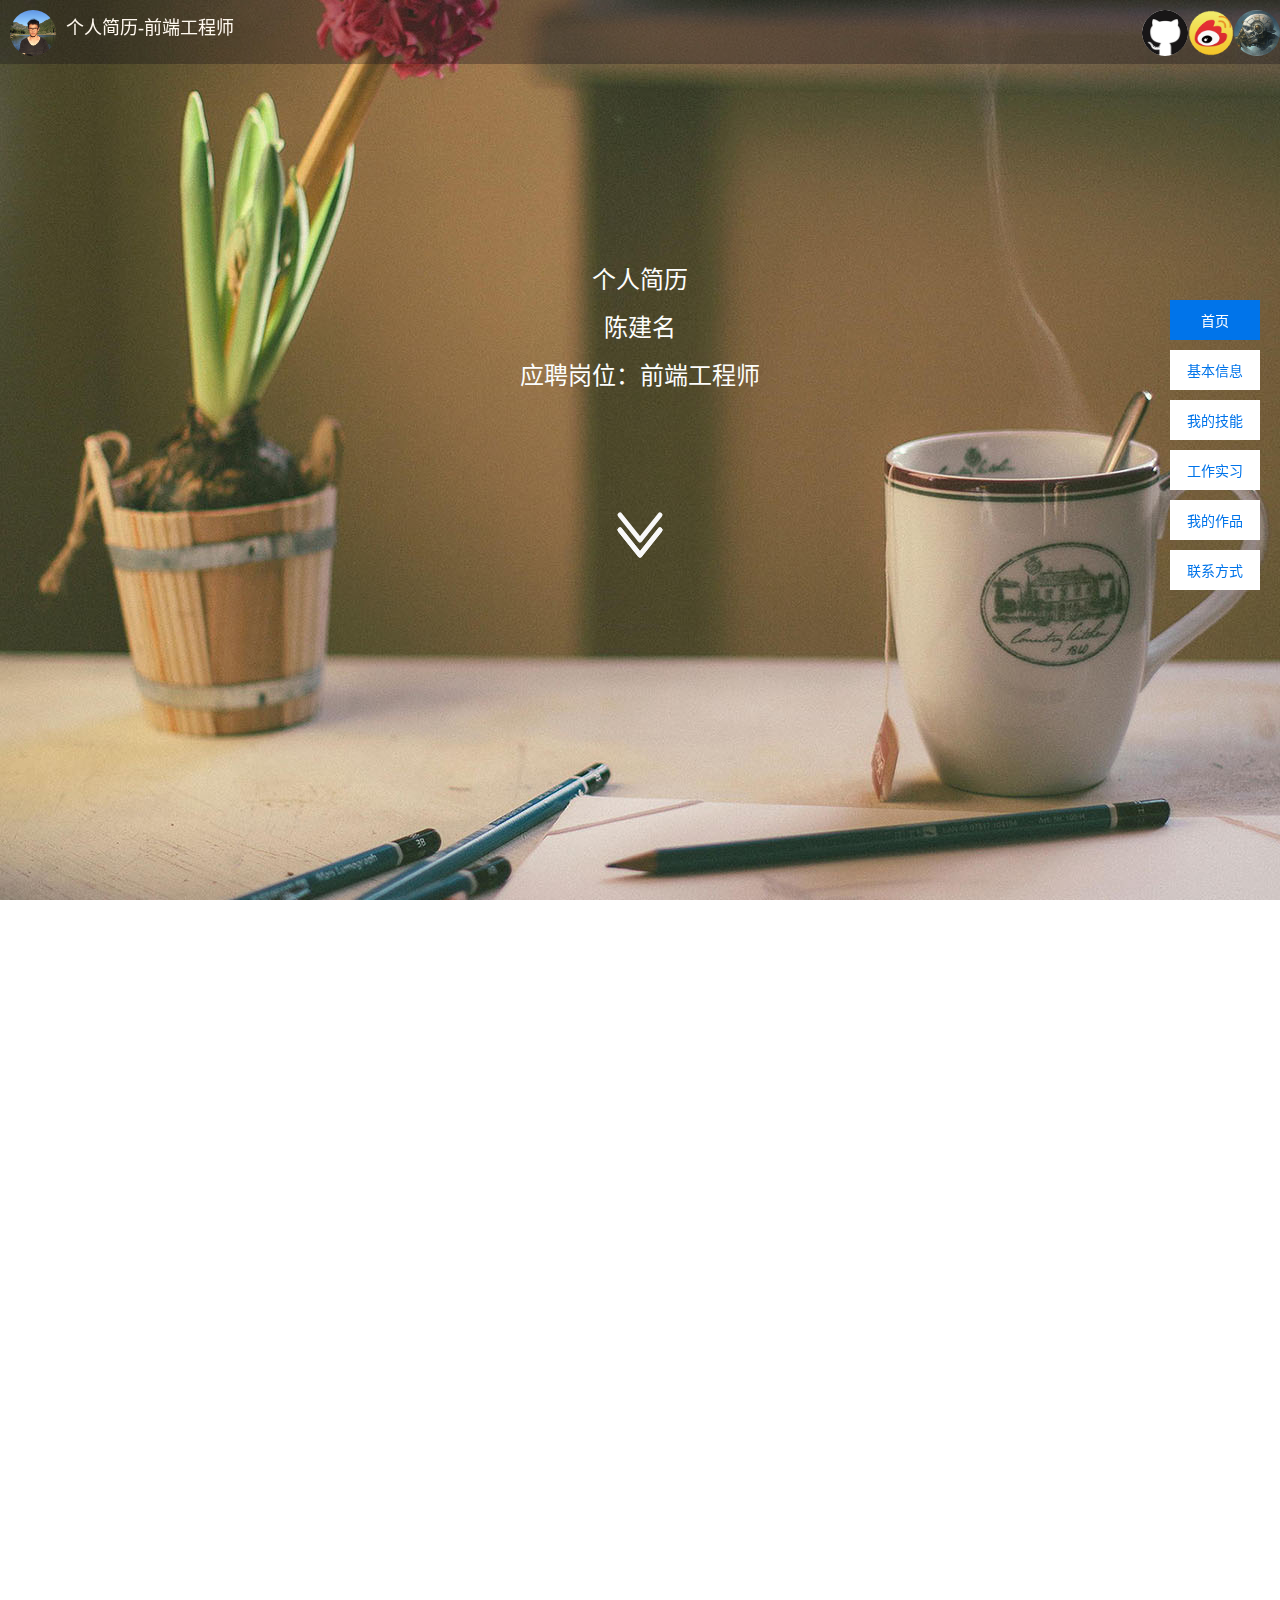
==== commit e8009c33: "fixed button bugs" ====
--- a/index.html
+++ b/index.html
@@ -6,7 +6,8 @@
 <title>前端工程师-简历</title>
 <link rel="stylesheet" href="css/jquery.fullPage.css">
 <link rel="stylesheet" href="css/index.css">
-<script src="js/jquery-1.8.3.min.js"></script>
+<link rel="stylesheet" href="css/animate.css">
+<script src="js/jquery-3.1.1.min.js"></script>
 <script src="js/jquery.fullPage.min.js"></script>
 <script src="js/index.js"></script>
 <script src="js/jqbar.js" type="text/javascript"></script>
@@ -16,7 +17,7 @@
 
 <body>
 	<div class="banner-top">
-		<img class="head" src="images/head.jpg"/>
+		<img class="head" src="images/head.png"/>
 		<div class="re" alt="Resume-ChenJianming">个人简历-前端工程师</div>
 		<a href="http://blog.sina.com.cn/nibirus" target="_blank"><img class="social-network" src="images/sinablog.png" alt="新浪博客"></a>
 		<a href="http://weibo.com/chenjianming" target="_blank"><img class="social-network" src="images/sinaweibo.png" alt="新浪微博"></a>
@@ -118,60 +119,61 @@
 		<div class="section">
 			<div class="box4"> 		<!-- 	第四页内容 -->
 				<div class="b4-top">
-					<ul>
-						<li class="timeline-top first-top">
-							<div class="work"><span>北京久其软件</span></br>（系统实施工程师）</br>进行电信集团统计系统的搭建，维护系统稳定，管理Oracle数据库，定期对各省市数据进行提取和推送，通过指标代码及计算方法，从数据库提取数据制作数据统计表、财务报表、数据分析表等。
+					<img class="point-1" src="./images/smallpoint.png"/>
+					<img class="point-3" src="./images/smallpoint.png"/>
+					<img class="point-5" src="./images/smallpoint.png"/>
+					<img class="point-6" src="./images/smallpoint.png"/>
+					<div class="time-2"><p>2012.12-2014.03</p></div>
+					<div class="time-4"><p>2014.07-2014.10</p></div>
+
+					<div class="work-1">
+
+						<div class="work"><span>北京久其软件</span></br>（系统实施工程师）</br>进行电信集团统计系统的搭建，维护系统稳定，管理Oracle数据库，定期对各省市数据进行提取和推送，通过指标代码及计算方法，从数据库提取数据制作数据统计表、财务报表、数据分析表等。
 							</div>
 							<ul class="skills">
 								<li>SQL</li><li>EXCEL</li><li>Oracle</li><li>Weblogic</li>
 							</ul>
-							<img class="point-up" src="./images/smallpoint.png"/>
-						</li>
-						<li class="timeline-top-time"><p>2012.12-2014.03</p></li>
-						<li class="timeline-top">
-							<div class="work"><span>北京全点通科技</span></br>（技术支持）</br>学习通信技术，利用TCP/IP技术进行专线测试与维护，配置H3C路由器；整理业务流程，分析流程中的关键路径和难点，优化和改进业务流程；分析客户需求，协助公司客户开通专线业务。
-							</div>
-							<ul class="skills">
-								<li>TCP/IP</li><li>沟通技能</li><li>障碍处理</li>
-							</ul>
-							<img class="point-up" src="./images/smallpoint.png"/>
-						</li>
-						<li class="timeline-top-time"><p>2014.07-2014.10</p></li>
-						<li class="timeline-top">
-							<div class="work"><span>成都农商银行</span></br>（电子银行管培生）
-</br>学习支付平台建设需求文档，参与代扣系统测试。在业务部轮学习柜面、小微及公司业务；学习金融机构及第三方支付的相关文件；参与电子银行项目，对他行智能银行进行调研和分析。
-							</div>
-							<ul class="skills">
-								<li>金融</li><li>电子商务</li><li>支付</li>
-							</ul>
-							<img class="point-up" src="./images/smallpoint.png"/>
-						</li>
-					</ul>
+					</div>
+					<div class="work-3">
+						<div class="work"><span>北京全点通科技</span></br>（技术支持）</br>学习通信技术，利用TCP/IP技术进行专线测试与维护，配置H3C路由器；整理业务流程，分析流程中的关键路径和难点，优化和改进业务流程；分析客户需求，协助公司客户开通专线业务。
+						</div>
+						<ul class="skills">
+							<li>TCP/IP</li><li>沟通技能</li><li>障碍处理</li>
+						</ul>
+					</div>
+					<div class="work-5">
+						<div class="work"><span>成都农商银行</span></br>（电子银行管培生）</br>学习支付平台建设需求文档，参与代扣系统测试。在业务部轮学习柜面、小微及公司业务；学习金融机构及第三方支付的相关文件；参与电子银行项目，对他行智能银行进行调研和分析。
+						</div>
+						<ul class="skills">
+							<li>金融</li><li>电子商务</li><li>支付</li>
+						</ul>
+					</div>
 				</div>
 				<div class="b4-middle"></div>
 				<div class="b4-bottom">
-					<ul>
-						<li class="timeline-bottom-time first-bottom"><p>2011.03-2011.06</p>
-						</li>
-						<li class="timeline-bottom">
-							<div class="work-2"><span>国家社会科学基金项目</span></br>（研究生科研）</br>进行项目课题《交互式创新扩散的社会系统影响机制研究》相关的研究；撰写基于Agent建模的文献综述，利用NetLogo开发环境，进行多智能主体建模，并对经济社会系统进行仿真实验。
-							</div>
-							<ul class="skills-2">
-								<li>Agent-Based Modeling</li><li>NetLogo</li>
-							</ul>
-							<img class="point-down" src="./images/timepoint2.png"/>
-						</li>
-						<li class="timeline-bottom-time"><p> 2013.05-2014.05</p></li>
-						<li class="timeline-bottom">
-							<div class="work-2"><span>E+教育创业团队</span></br>（运营策划、网页制作）</br>负责“E+”微信公众平台的运营；学习前端HTML/CSS，网站设计，并协助美工和开发人员完成网站的开发。对E+商业模式进行探索性调研，进行同类产品的分析，课程设计和活动策划等。
-							</div>
-							<ul class="skills-2">
-								<li>HTML</li><li>CSS </li>
-							</ul>
-							<img class="point-down" src="./images/timepoint2.png"/>
-						</li>
-						<li class="timeline-bottom-time"><p>2015.07-2017.02</p></li>
-					</ul>
+					<img class="point-2" src="./images/timepoint2.png"/>
+					<img class="point-4" src="./images/timepoint2.png"/>
+					<div class="time-1"><p>2011.03-2011.06</p>
+					</div>
+					<div class="time-3"><p> 2013.05-2014.05</p>
+					</div>
+					<div class="time-5"><p>2015.07-2017.02</p>
+					</div>
+
+					<div class="work-2">
+						<div class="work-s"><span>国家社会科学基金项目</span></br>（研究生科研）</br>进行项目课题《交互式创新扩散的社会系统影响机制研究》相关的研究；撰写基于Agent建模的文献综述，利用NetLogo开发环境，进行多智能主体建模，并对经济社会系统进行仿真实验。
+						</div>
+						<ul class="skills-s">
+							<li>Agent-Based Modeling</li><li>NetLogo</li>
+						</ul>
+					</div>
+					<div class="work-4">
+						<div class="work-s"><span>E+教育创业团队</span></br>（运营策划、网页制作）</br>负责“E+”微信公众平台的运营；学习前端HTML/CSS，网站设计，并协助美工和开发人员完成网站的开发。对E+商业模式进行探索性调研，进行同类产品的分析，课程设计和活动策划等。
+						</div>
+						<ul class="skills-s">
+							<li>HTML</li><li>CSS </li>
+						</ul>
+					</div>
 					<div class="say">为成为前端工程师前进</div>
 				</div>
 			</div>
@@ -183,9 +185,9 @@
 			 			<p class="prod-title">作品一<p>
 			 			<div class="prod-1">
 			 				<div class="prod-pic">
-			 					<img class="prod-pic1" src="./images/prod1_1.jpg"/>
-			 					<img class="prod-pic2" src="./images/prod1_2.jpg"/>
-			 					<img class="prod-pic3" src="./images/prod1_3.jpg"/>
+			 					<img class="prod-pic1  pic-changed" src="./images/prod1_1.jpg"/>
+			 					<img class="prod-pic2  pic-changed" src="./images/prod1_2.jpg"/>
+			 					<img class="prod-pic3  pic-changed" src="./images/prod1_3.jpg"/>
 			 				</div>
 			 				<div class="prod-word">
 						 		<p>招聘直播网 　<button class="button black" onclick="window.open('http://115.28.10.122/cm/index.html')">点击前往</button>　<button class="button black" onclick="window.open('http://115.28.10.122/cm/list.html')">后台管理</button></p>
@@ -211,9 +213,9 @@
 	        			<p class="prod-title">作品二<p>
 	        			<div class="prod-2">
 			 				<div class="prod-pic">
-			 					<img class="prod-pic1" src="./images/prod2_1.jpg"/>
-			 					<img class="prod-pic2" src="./images/prod2_2.jpg"/>
-			 					<img class="prod-pic3" src="./images/prod2_3.jpg"/>
+			 					<img class="prod-pic1 pic-changed" src="./images/prod2_1.jpg"/>
+			 					<img class="prod-pic2 pic-changed" src="./images/prod2_2.jpg"/>
+			 					<img class="prod-pic3 pic-changed" src="./images/prod2_3.jpg"/>
 			 				</div>
 			 				<div class="prod-word">
 						 		<p>网络简历 　<button class="button black" onclick="window.open('http://115.28.10.122/resume')">点击前往</button></p>
@@ -237,7 +239,11 @@
 		</div>
 		<div class="section">
 			<div class="box6">			<!-- 第六页内容 -->
-				<div class="container-pao">
+				<div class="container-pao-1">
+				    <div class="pao">
+				    </div>
+				</div>
+				<div class="container-pao-2">
 				    <div class="pao">
 				    </div>
 				</div>
--- a/css/index.css
+++ b/css/index.css
@@ -67,7 +67,7 @@
 .head {height: 46px;width:46px; float: left;margin: 10px;border-radius: 50%; -webkit-border-radius:50%; vertical-align: middle;}
 .social-network {height: 46px;width:46px;float: right;border-radius: 50%; -webkit-border-radius:50%;padding-top: 10px; padding-bottom: 10px;}
 .section {  font: 18px "Microsoft Yahei"; color: #393939;}
-.box1 { position: relative; width:100%; height: 100%; margin: 0 auto; background-image: url(../images/11.jpg); overflow: hidden;}
+.box1 { position: relative; width:100%; height: 100%; margin: 0 auto; background-image: url(../images/12.jpg); overflow: hidden;}
 .box2 { position: relative; width:100%; height: 100%; margin: 0 auto; background-image: url(../images/bg6.png); overflow: hidden;}
 .box3 { position: relative; width:100%; height: 100%; margin: 0 auto; background-image: url(../images/bg3.png); overflow: hidden;}
 .box4 { position: relative; width:100%; height: 100%; margin: 0 auto; background-image: url(../images/bg4.png); overflow: hidden;}
@@ -90,9 +90,7 @@
 .b2-text img{ width: 20px; height: 20px; margin-left:15px;vertical-align: middle;}
 .b2-text a{vertical-align: middle;margin-left:15px;}
 .box2-bottom {border-top:2px dashed gray;margin-top:20px;text-align: center;position: relative;display: none;}
-/*.box2-bottom p{width:23px;height:120px;display:inline-block; font-size:23px;}
-*/
-/*.box2-bottom ul{display: inline-block;}*/
+
 .box2-bottom li{ width: 220px;height: 160px;margin:10px 0 0 0;border:3px solid #003359;border-radius: 20px;padding:4px;vertical-align:middle;list-style-type: none;display: inline-block;text-align: left;font-size: 17px;
     padding: 5px 5px 5px 11px;
     line-height: 1.5; }
@@ -127,36 +125,51 @@
 /*详细技能说明*/
 .b3-right{width: 682px;height: 700px;display: inline-block;vertical-align: top;position: relative;}
 .b3-right div{width: 230px;height: 230px;border-radius: 50%;-moz-box-shadow: 10px 10px 5px #888888; -webkit-box-shadow: 10px 10px 5px #888888;box-shadow: 10px 10px 5px #888888;}
-.skill-1{position: absolute;top:70px;left:10px;border:10px solid #F26432;}
+.skill-1{display:none;position: absolute;top:70px;left:10px;border:10px solid #F26432;}
 .b3-right p{position: absolute;top:0;left:0;bottom:0;right:0;width:169px;height:150px;margin:auto;font-size: 16px;line-height: 1.5em;padding: 10px;}
-.skill-2{position: absolute;top:114px;left:300px;border:10px solid #3799D6;}
-.skill-3{position: absolute;top:330px;left:15px;border:10px solid #FDDA3F;}
-.skill-4{position: absolute;top:380px;left:312px;border:10px solid #EA805C;}
+.skill-2{display:none;position: absolute;top:114px;left:300px;border:10px solid #3799D6;}
+.skill-3{display:none;position: absolute;top:330px;left:15px;border:10px solid #FDDA3F;}
+.skill-4{display:none;position: absolute;top:380px;left:312px;border:10px solid #EA805C;}
 
 /*第四页内容*/
 /*上*/
-.b4-top{width: 100%;height: 330px;}
-.timeline-top{width: 250px;height: 250px;margin:80px 0 0 0;vertical-align: bottom;display:inline-block;position: relative;}
-.first-top{margin-left: 38px;}
-.timeline-top-time{width: 150px;text-align: center;font-size: 14px;display:inline-block;}
+.b4-top{width: 100%;height: 330px;position: relative;}
+.work-1,.work-2,.work-3,.work-4,.work-5{display:none;position:absolute;width: 250px;height: 250px;vertical-align: bottom;}
+.work-1{top:90px;left:100px;}
+.work-2{top:42px;left:300px;}
+.work-3{top:90px;left:500px;}
+.work-4{top:42px;left:690px;}
+.work-5{top:90px;left:860px;}
+
+.point-1,.point-2,.point-3,.point-4,.point-5,.point-6{display:none;position:absolute; width: 24px; height: 40px;}
+.point-1{ top:294px;left:161px;}
+.point-2{ top:0;left:374px;}
+.point-3{ top:294px;left:580px;}
+.point-4{ top:0;left:764px;}
+.point-5{ top:294px;left:938px;}
+.point-6{ top:294px;left:1100px;}
+
+
+.time-1,.time-2,.time-3,.time-4,.time-5{display:none;position:absolute;width: 150px;text-align: center;font-size: 14px;}
+.time-1{top:0;left:100px;}
+.time-2{bottom:0;left:310px;}
+.time-3{top:0;left:518px;}
+.time-4{bottom:0;left:700px;}
+.time-5{top:0;left:876px;}
+
 .work{width: 160px;vertical-align: middle;display:inline-block;font-size: 14px;text-align: center;border-right: 2px dashed #989898; padding-right: 2px;}
 .work span{ font-size: 16px; color: #2196F3;font-weight: 900;}
 .skills{width: 80px;vertical-align: middle;display:inline-block;font-size: 14px;}
 .skills li{padding-left: 10px;}
-.point-up{ width: 33px; height: 52px;top:204px;left: 102px; position: absolute;}
 /*中*/
-.b4-middle{width: 100%;height: 20px;background:url(../images/timeline.png);background-repeat: repeat-x;}
+.b4-middle{display:none;width: 100%;height: 20px;background:url(../images/timeline.png);background-repeat: repeat-x;}
 /*下*/
-.b4-bottom{width: 100%;height: 300px;}
-.timeline-bottom{width: 250px;height: 250px;margin:0;vertical-align: top;display:inline-block;position: relative;}
-.timeline-bottom-time{width: 150px;text-align: center;font-size: 14px;display:inline-block;}
-.first-bottom{margin-left: 82px;}
-.work-2{width: 160px;margin-top: 60px;vertical-align: middle;display:inline-block;font-size: 14px;text-align: center;border-right: 2px dashed #989898; padding-right: 2px;}
-.work-2 span{ font-size: 16px; color: #2196F3;font-weight: 900;}
-.skills-2{width: 80px;vertical-align: middle;display:inline-block;font-size: 14px;}
-.skills-2 li{padding-left: 10px;}
-.point-down{ width: 33px; height: 52px;top:2px;left: 115px; position: absolute;}
-.say{width: 230px;height: 230px;position:absolute;top:370px;left:940px;background: url("../images/say.png");background-repeat: no-repeat;padding: 158px 6px 10px 1px;text-align: center;font-size: 16px; color: #FFFFFF;}
+.b4-bottom{width: 100%;height: 300px;position: relative;}
+.work-s{width: 160px;vertical-align: middle;display:inline-block;font-size: 14px;text-align: center;border-right: 2px dashed #989898; padding-right: 2px;}
+.work-s span{ font-size: 16px; color: #2196F3;font-weight: 900;}
+.skills-s{width: 80px;vertical-align: middle;display:inline-block;font-size: 14px;}
+.skills-s li{padding-left: 10px;}
+.say{display:none;width: 230px;height: 230px;position:absolute;top:10px;left:940px;background: url("../images/say.png");background-repeat: no-repeat;padding: 158px 6px 10px 1px;text-align: center;font-size: 16px; color: #FFFFFF;}
 
 
 /*第五页的内容*/
@@ -167,9 +180,24 @@
 .prod-pic1 {top:10px;left:50px;z-index: 10;}
 .prod-pic2 {top:175px;left:80px;z-index: 9;}
 .prod-pic3 {top:350px;left:110px;z-index: 8;}
+.pic-changed{
+    -moz-transition: all .4s ease ;
+    -webkit-transition: all .4s ease ;
+    -o-transition: all .4s ease ;
+    transition: all .4s ease ;
+}
 .prod-word{width: 380px;height: 512px;padding:28px 20px;display: inline-block;vertical-align: top;text-align: left;line-height: 2;font-size: 16px;}
 .prod-word p{font-size: 18px;font-weight: 900;color:#392121;}
 .prod-word li{list-style-type: disc;}
+.pic-changed:hover{
+    -moz-transform: scale(1.5);
+    -webkit-transform: scale(1.5);
+    -o-transform: scale(1.5);
+    transform: scale(1.5);
+    z-index: 20;
+   /* top:175px;
+    left:80px;*/
+}
 
 /*第六页的内容*/
 .contacts{width: 500px;height: 365px;border-radius:18px;margin: 0 auto;margin-top: 100px;background: url('../images/card.png');background-repeat: no-repeat;-moz-box-shadow: 10px 10px 5px #888888; -webkit-box-shadow: 10px 10px 5px #888888;box-shadow: 10px 10px 5px #888888;}
@@ -182,14 +210,16 @@
 
 /*按钮样式*/
 .button{width: 90px;line-height: 17px;text-align: center;color: #fff;font-family:"Microsoft Yahei";text-shadow:1px 1px 1px #333;border-radius: 5px;margin:0;position: relative;overflow: hidden;}
-.button.black{border:1px solid #333;box-shadow: 0 1px 2px #8b8b8b inset,0 -1px 0 #3d3d3d inset,0 -2px 3px #8b8b8b inset;background: -webkit-linear-gradient(top,#656565,#4c4c4c);background: -moz-linear-gradient(top,#656565,#4a4a4a);background: linear-gradient(top,#656565,#4a4a4a);}
-.black:hover{background: -webkit-linear-gradient(top,#818181,#575757);background: -moz-linear-gradient(top,#818181,#575757);background: linear-gradient(top,#818181,#575757);}
+.button.black{border:1px solid #333;box-shadow: 0 1px 2px #8b8b8b inset,0 -1px 0 #3d3d3d inset,0 -2px 3px #8b8b8b inset;background: -webkit-linear-gradient(top,#656565,#4c4c4c);background:#656565;background: -moz-linear-gradient(top,#656565,#4a4a4a);background: linear-gradient(top,#656565,#4a4a4a); }
+/*:root .button.black{filter:none;} */
+.black:hover{cursor: pointer;background: -webkit-linear-gradient(top,#818181,#575757);background: -moz-linear-gradient(top,#818181,#575757);background: linear-gradient(top,#818181,#575757);}
 .black:active{top:1px;box-shadow: 0 1px 3px #111 inset,0 3px 0 #fff;background: -webkit-linear-gradient(top,#424242,#575757);background: -moz-linear-gradient(top,#424242,#575757);background: linear-gradient(top,#424242,#575757);}
 
 
 
 /*小动画，飘方块*/
 .iconfont{font-size:32px;font-style:normal; -webkit-font-smoothing: antialiased; -webkit-text-stroke-width: 0.2px; -moz-osx-font-smoothing: grayscale;}
-.container-pao{width:70px;height: 70px;position: relative;left:16%;top:70%;}
+.container-pao-1{width:70px;height: 70px;position: relative;left:16%;top:70%;}
+.container-pao-2{width:70px;height: 70px;position: absolute;right:26%;top:70%;}
 .pao{width: 61px;height: 68px; position: absolute;background-size: cover;bottom:0;left:70px;}
 .paopao{font-size:32px;position: absolute;top:-32px;}